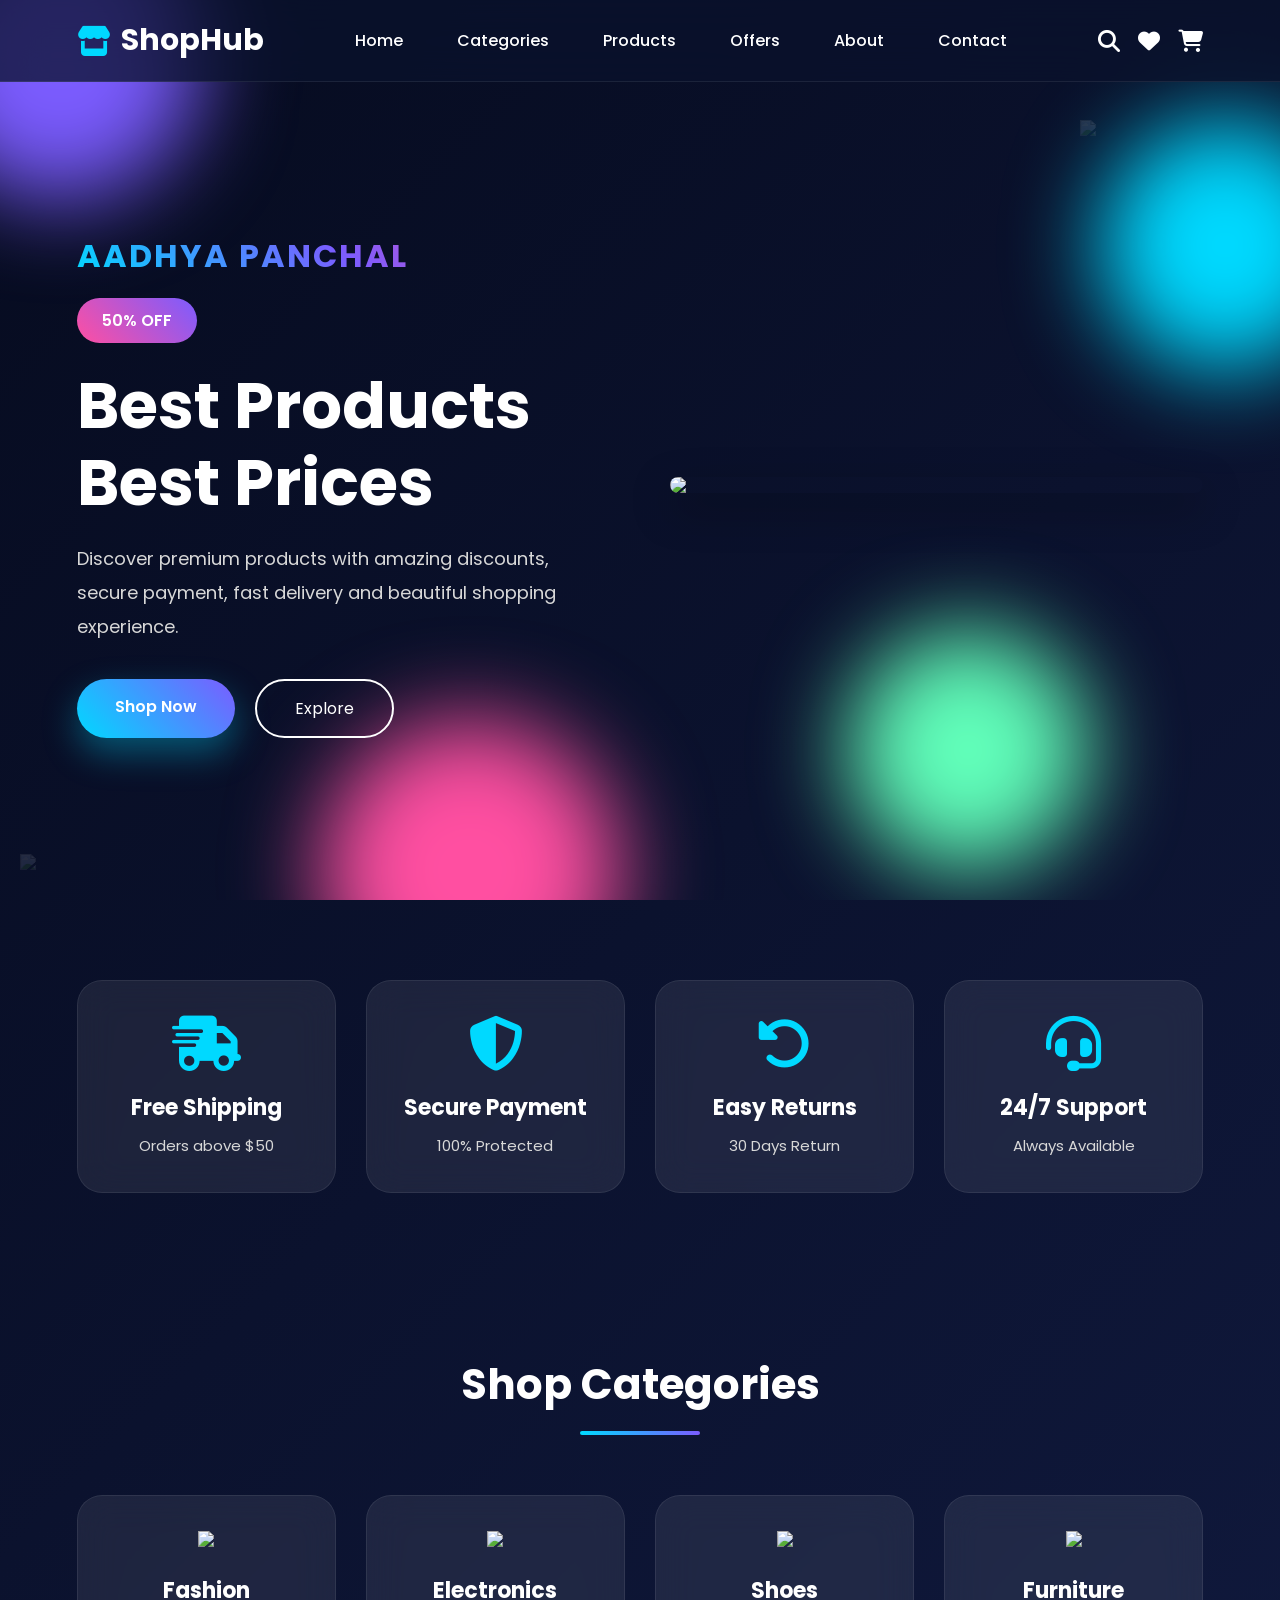
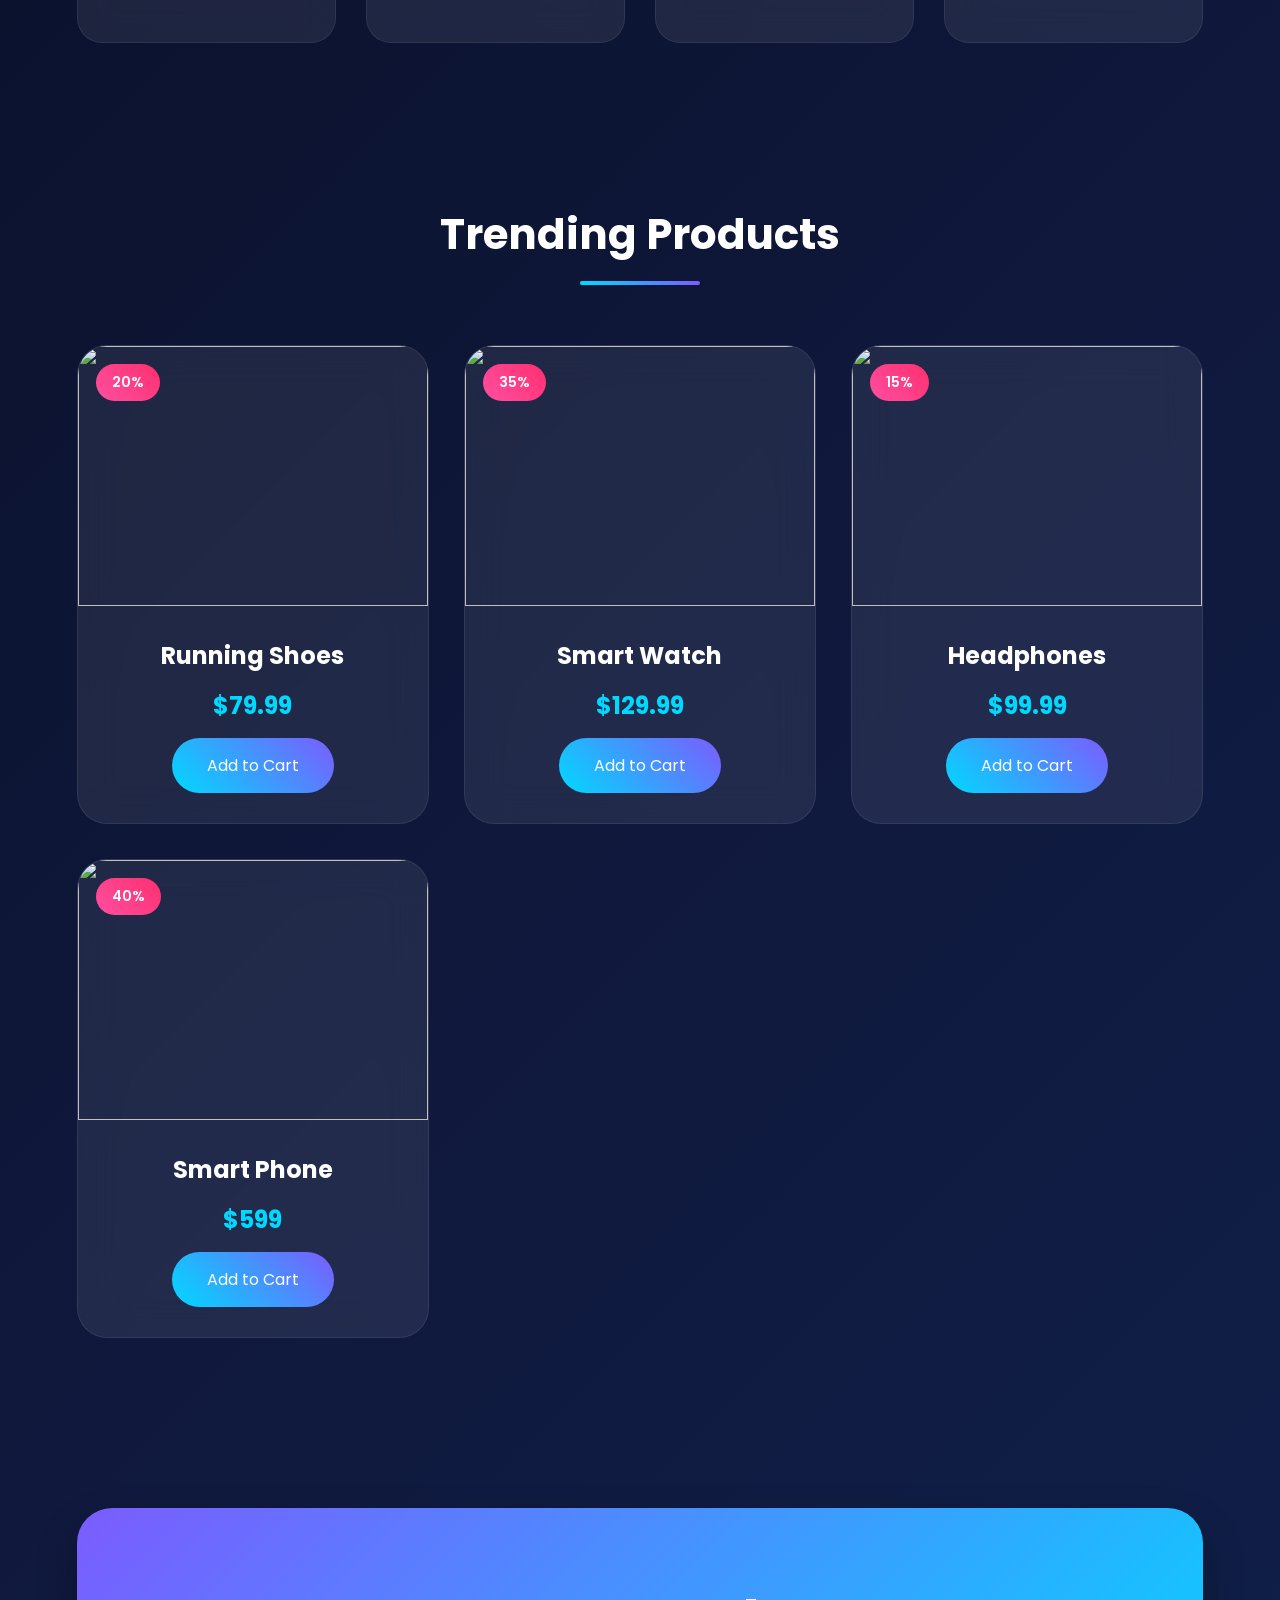
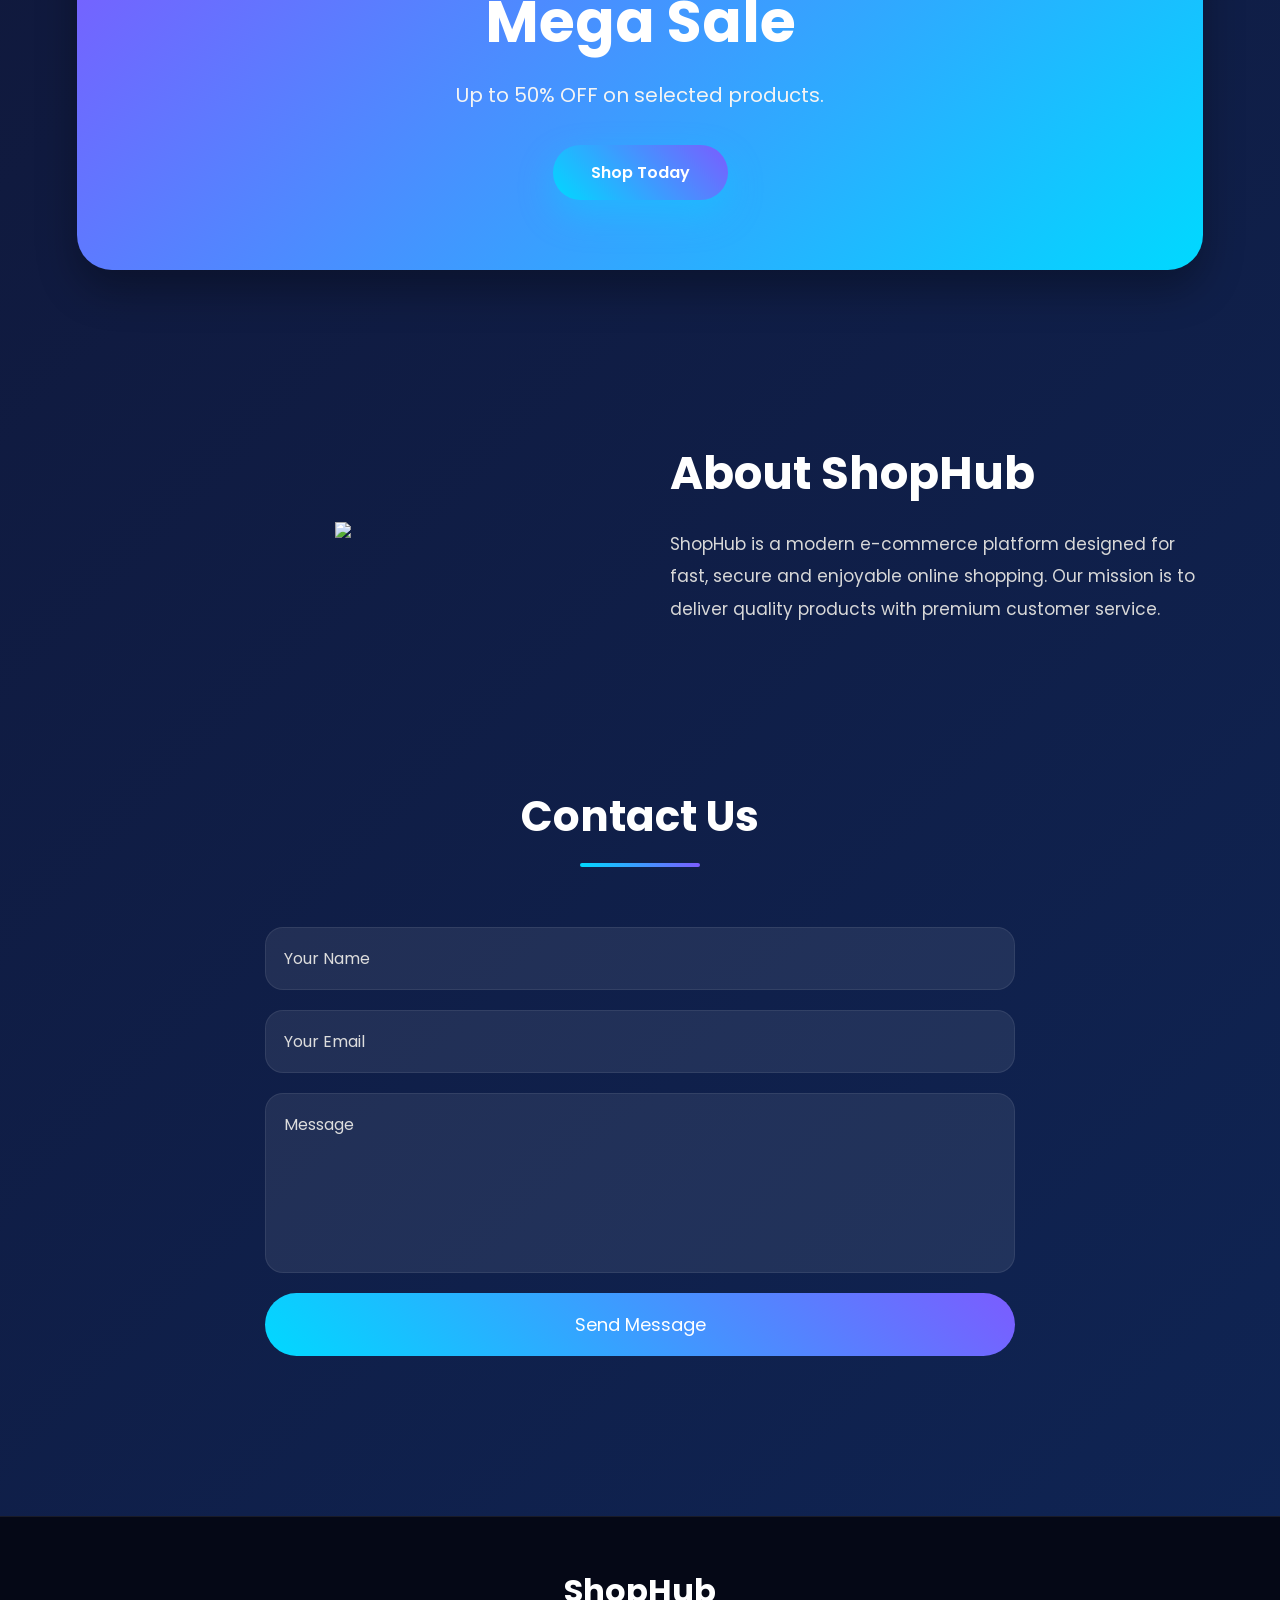
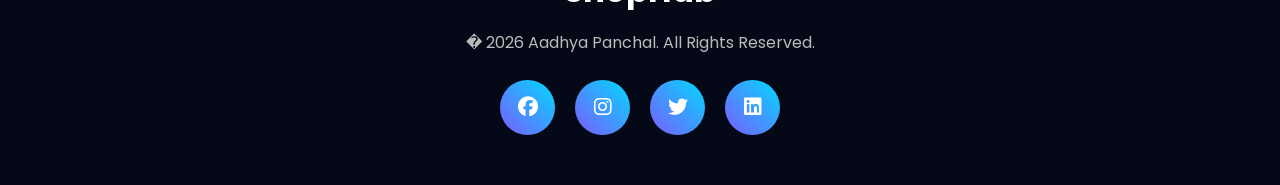
==== index.html @ 98b7de54 "Add files via upload" ====
<!DOCTYPE html>
<html lang="en">

<head>
    <meta charset="UTF-8">
    <meta name="viewport" content="width=device-width, initial-scale=1.0">
    <title>ShopHub | Modern E-Commerce</title>

    <!-- Google Font -->
    <link href="https://fonts.googleapis.com/css2?family=Poppins:wght@300;400;500;600;700;800&display=swap"
        rel="stylesheet">

    <!-- Icons -->
    <link rel="stylesheet"
        href="https://cdnjs.cloudflare.com/ajax/libs/font-awesome/6.7.1/css/all.min.css">

    <link rel="stylesheet" href="style.css">
</head>

<body>

    <!--================ Animated Background ================-->

    <div class="bg-animation">

        <div class="circle c1"></div>
        <div class="circle c2"></div>
        <div class="circle c3"></div>
        <div class="circle c4"></div>

        <!-- Cartoon Shopping Characters -->
        <img src="https://cdn-icons-png.flaticon.com/512/2331/2331970.png" class="cartoon left">
        <img src="https://cdn-icons-png.flaticon.com/512/3081/3081559.png" class="cartoon right">

    </div>

    <!--================ HEADER ================-->

    <header>

        <div class="logo">
            <i class="fa-solid fa-store"></i>
            ShopHub
        </div>

        <nav id="navbar">

            <a href="#home">Home</a>
            <a href="#categories">Categories</a>
            <a href="#products">Products</a>
            <a href="#offers">Offers</a>
            <a href="#about">About</a>
            <a href="#contact">Contact</a>

        </nav>

        <div class="icons">

            <i class="fa-solid fa-magnifying-glass"></i>
            <i class="fa-solid fa-heart"></i>
            <i class="fa-solid fa-cart-shopping"></i>

        </div>

        <div id="menu-btn">

            <i class="fa-solid fa-bars"></i>

        </div>

    </header>

    <!--================ HERO ================-->
	
    <section class="hero" id="home">
        <div class="hero-text">

    <h3 class="owner-name">
        Aadhya Panchal
    </h3>

    <span>50% OFF</span>

    <h1>
        Best Products <br>
        Best Prices
    </h1>

            <p>
                Discover premium products with amazing discounts,
                secure payment, fast delivery and beautiful shopping experience.
            </p>

            <div class="hero-btn">

                <a href="#products" class="btn">
                    Shop Now
                </a>

                <a href="#offers" class="btn2">
                    Explore
                </a>

            </div>

        </div>

        <div class="hero-image">

            <img src="https://images.unsplash.com/photo-1542291026-7eec264c27ff?w=900">

        </div>

    </section>

    <!--================ FEATURES ================-->

    <section class="features">

        <div class="feature-card">

            <i class="fa-solid fa-truck-fast"></i>

            <h3>Free Shipping</h3>

            <p>Orders above $50</p>

        </div>

        <div class="feature-card">

            <i class="fa-solid fa-shield-halved"></i>

            <h3>Secure Payment</h3>

            <p>100% Protected</p>

        </div>

        <div class="feature-card">

            <i class="fa-solid fa-rotate-left"></i>

            <h3>Easy Returns</h3>

            <p>30 Days Return</p>

        </div>

        <div class="feature-card">

            <i class="fa-solid fa-headset"></i>

            <h3>24/7 Support</h3>

            <p>Always Available</p>

        </div>

    </section>

    <!--================ CATEGORIES ================-->

    <section class="categories" id="categories">

        <h2 class="title">Shop Categories</h2>

        <div class="category-container">

            <div class="category-card">

                <img src="https://cdn-icons-png.flaticon.com/512/1046/1046857.png">

                <h3>Fashion</h3>

            </div>

            <div class="category-card">

                <img src="https://cdn-icons-png.flaticon.com/512/3659/3659899.png">

                <h3>Electronics</h3>

            </div>

            <div class="category-card">

                <img src="https://cdn-icons-png.flaticon.com/512/3082/3082037.png">

                <h3>Shoes</h3>

            </div>

            <div class="category-card">

                <img src="https://cdn-icons-png.flaticon.com/512/1040/1040230.png">

                <h3>Furniture</h3>

            </div>

        </div>

    </section>

    <!--================ PRODUCTS ================-->

    <section class="products" id="products">

        <h2 class="title">
            Trending Products
        </h2>

        <div class="product-container">

            <div class="product-card">

                <span class="sale">20%</span>

                <img src="https://images.unsplash.com/photo-1542291026-7eec264c27ff?w=500">

                <h3>Running Shoes</h3>

                <h4>$79.99</h4>

                <button>Add to Cart</button>

            </div>

            <div class="product-card">

                <span class="sale">35%</span>

                <img src="https://images.unsplash.com/photo-1523275335684-37898b6baf30?w=500">

                <h3>Smart Watch</h3>

                <h4>$129.99</h4>

                <button>Add to Cart</button>

            </div>

            <div class="product-card">

                <span class="sale">15%</span>

                <img src="https://images.unsplash.com/photo-1505740420928-5e560c06d30e?w=500">

                <h3>Headphones</h3>

                <h4>$99.99</h4>

                <button>Add to Cart</button>

            </div>

            <div class="product-card">

                <span class="sale">40%</span>

                <img src="https://images.unsplash.com/photo-1511707171634-5f897ff02aa9?w=500">

                <h3>Smart Phone</h3>

                <h4>$599</h4>

                <button>Add to Cart</button>

            </div>

        </div>

    </section>

    <!--================ OFFER ================-->

    <section class="offer" id="offers">

        <div>

            <h2>
                Mega Sale
            </h2>

            <p>

                Up to 50% OFF on selected products.

            </p>

            <a href="#products" class="btn">
                Shop Today
            </a>

        </div>

    </section>

    <!--================ ABOUT ================-->

    <section class="about" id="about">

        <div class="about-img">

            <img src="https://cdn-icons-png.flaticon.com/512/263/263142.png">

        </div>

        <div class="about-text">

            <h2>
                About ShopHub
            </h2>

            <p>

                ShopHub is a modern e-commerce platform designed for fast,
                secure and enjoyable online shopping. Our mission is to
                deliver quality products with premium customer service.

            </p>

        </div>

    </section>

    <!--================ CONTACT ================-->

    <section class="contact" id="contact">

        <h2 class="title">
            Contact Us
        </h2>

        <form>

            <input type="text" placeholder="Your Name">

            <input type="email" placeholder="Your Email">

            <textarea placeholder="Message"></textarea>

            <button>
                Send Message
            </button>

        </form>

    </section>

    <!--================ FOOTER ================-->

    <footer>

        <h2>ShopHub</h2>

        <p>

            � 2026 Aadhya Panchal. All Rights Reserved.

        </p>

        <div class="social">

            <i class="fab fa-facebook"></i>

            <i class="fab fa-instagram"></i>

            <i class="fab fa-twitter"></i>

            <i class="fab fa-linkedin"></i>

        </div>

    </footer>

    <script src="script.js"></script>

</body>

</html>
---- style.css ----
/*=========================================
  SHOPHUB - PREMIUM E-COMMERCE WEBSITE
  Fresh CSS (Part 1)
==========================================*/

@import url('https://fonts.googleapis.com/css2?family=Poppins:wght@300;400;500;600;700;800&display=swap');

:root{

--bg:#060b1f;
--bg2:#0e1638;
--card:rgba(255,255,255,.08);

--white:#ffffff;
--text:#d8d8d8;

--blue:#00d9ff;
--purple:#7b5cff;
--pink:#ff4fa1;

--shadow:0 15px 40px rgba(0,0,0,.35);

}

*{
margin:0;
padding:0;
box-sizing:border-box;
font-family:'Poppins',sans-serif;
scroll-behavior:smooth;
}

html{
overflow-x:hidden;
}

body{

background:
linear-gradient(135deg,#060b1f,#10193d,#0f2555);

color:var(--white);

overflow-x:hidden;

}

/*==============================
SCROLL BAR
===============================*/

::-webkit-scrollbar{
width:10px;
}

::-webkit-scrollbar-thumb{
background:linear-gradient(var(--purple),var(--blue));
border-radius:20px;
}

::-webkit-scrollbar-track{
background:#081020;
}

/*==============================
BACKGROUND
===============================*/

.bg-animation{

position:fixed;

top:0;

left:0;

width:100%;

height:100%;

overflow:hidden;

z-index:-100;

}

.circle{

position:absolute;

border-radius:50%;

filter:blur(45px);

animation:move 12s ease-in-out infinite;

}

.c1{

width:280px;

height:280px;

background:#7b5cff;

left:-80px;

top:-80px;

}

.c2{

width:250px;

height:250px;

background:#00d9ff;

right:-70px;

top:120px;

}

.c3{

width:300px;

height:300px;

background:#ff4fa1;

bottom:-120px;

left:25%;

}

.c4{

width:240px;

height:240px;

background:#61ffba;

right:15%;

bottom:30px;

}

@keyframes move{

0%,100%{

transform:translateY(0);

}

50%{

transform:translateY(-40px);

}

}

/*==============================
CARTOON
===============================*/

.cartoon{

position:absolute;

width:180px;

opacity:.12;

animation:float 5s ease-in-out infinite;

pointer-events:none;

}

.left{

bottom:30px;

left:20px;

}

.right{

top:120px;

right:20px;

}

@keyframes float{

0%,100%{

transform:translateY(0);

}

50%{

transform:translateY(-25px);

}

}

/*==============================
HEADER
===============================*/

header{

position:fixed;

top:0;

left:0;

width:100%;

padding:18px 6%;

display:flex;

justify-content:space-between;

align-items:center;

background:rgba(10,18,45,.75);

backdrop-filter:blur(20px);

border-bottom:1px solid rgba(255,255,255,.08);

z-index:999;

}

.logo{

font-size:30px;

font-weight:700;

display:flex;

align-items:center;

gap:10px;

color:#fff;

}

.logo i{

color:var(--blue);

}

/*==============================
MENU
===============================*/

nav{

display:flex;

justify-content:center;

align-items:center;

gap:18px;

flex-wrap:wrap;

}

nav a{

text-decoration:none;

color:#fff;

font-weight:500;

padding:10px 18px;

border-radius:30px;

transition:.35s;

}

nav a:hover{

background:linear-gradient(45deg,var(--purple),var(--blue));

transform:translateY(-3px);

}

.icons{

display:flex;

gap:18px;

font-size:22px;

}

.icons i{

cursor:pointer;

transition:.4s;

}

.icons i:hover{

color:var(--blue);

transform:scale(1.2);

}

/* Hide hamburger completely */

#menu-btn{

display:none;

}

/*==============================
HERO
===============================*/

.hero{

min-height:100vh;

display:flex;

justify-content:space-between;

align-items:center;

gap:60px;

padding:140px 6% 70px;

}

.hero-text{

flex:1;

}
.owner-name{
    font-size:32px;
    font-weight:700;
    color:#ffffff;
    margin-bottom:18px;
    letter-spacing:2px;
    text-transform:uppercase;
    background:linear-gradient(45deg,#00d9ff,#7b5cff,#ff4fa1);
    -webkit-background-clip:text;
    -webkit-text-fill-color:transparent;
    animation:glowText 3s infinite alternate;
}

@keyframes glowText{
    from{
        filter:drop-shadow(0 0 5px #00d9ff);
    }
    to{
        filter:drop-shadow(0 0 18px #7b5cff);
    }
}
.hero-text span{

display:inline-block;

padding:10px 25px;

background:linear-gradient(45deg,var(--pink),var(--purple));

border-radius:40px;

font-weight:600;

margin-bottom:25px;

}

.hero-text h1{

font-size:64px;

line-height:1.2;

margin-bottom:20px;

}

.hero-text p{

font-size:18px;

line-height:1.9;

color:var(--text);

margin-bottom:35px;

max-width:600px;

}

.hero-btn{

display:flex;

gap:20px;

flex-wrap:wrap;

}

.btn{

padding:15px 38px;

background:linear-gradient(45deg,var(--blue),var(--purple));

color:white;

text-decoration:none;

border-radius:50px;

font-weight:600;

transition:.4s;

box-shadow:0 15px 35px rgba(0,217,255,.35);

}

.btn:hover{

transform:translateY(-8px);

}

.btn2{

padding:15px 38px;

border:2px solid white;

color:white;

text-decoration:none;

border-radius:50px;

transition:.4s;

}

.btn2:hover{

background:white;

color:#111;

}

.hero-image{

flex:1;

display:flex;

justify-content:center;

}

.hero-image img{

width:100%;

max-width:600px;

border-radius:30px;

box-shadow:var(--shadow);

transition:.5s;

}

.hero-image img:hover{

transform:scale(1.04);

}
/*=========================================
FEATURES SECTION
=========================================*/

section{
    padding:80px 6%;
}

.title{
    text-align:center;
    font-size:42px;
    margin-bottom:60px;
    font-weight:700;
    color:#fff;
    position:relative;
}

.title::after{
    content:"";
    width:120px;
    height:4px;
    background:linear-gradient(90deg,#00d9ff,#7b5cff);
    display:block;
    margin:15px auto 0;
    border-radius:20px;
}

.features{
    display:grid;
    grid-template-columns:repeat(auto-fit,minmax(230px,1fr));
    gap:30px;
}

.feature-card{
    background:rgba(255,255,255,.08);
    backdrop-filter:blur(18px);
    border-radius:25px;
    padding:35px 25px;
    text-align:center;
    border:1px solid rgba(255,255,255,.08);
    transition:.5s;
}

.feature-card:hover{
    transform:translateY(-12px);
    box-shadow:0 20px 40px rgba(0,217,255,.25);
}

.feature-card i{
    font-size:55px;
    color:var(--blue);
    margin-bottom:20px;
}

.feature-card h3{
    margin-bottom:10px;
    font-size:22px;
}

.feature-card p{
    color:var(--text);
    font-size:15px;
}

/*=========================================
CATEGORIES
=========================================*/

.category-container{
    display:grid;
    grid-template-columns:repeat(auto-fit,minmax(220px,1fr));
    gap:30px;
}

.category-card{
    background:var(--card);
    border-radius:25px;
    padding:35px;
    text-align:center;
    backdrop-filter:blur(18px);
    transition:.5s;
    border:1px solid rgba(255,255,255,.08);
}

.category-card:hover{
    transform:translateY(-12px) scale(1.03);
    box-shadow:0 18px 35px rgba(123,92,255,.3);
}

.category-card img{
    width:95px;
    margin-bottom:20px;
    animation:float 4s ease-in-out infinite;
}

.category-card h3{
    font-size:22px;
    color:#fff;
}

/*=========================================
PRODUCTS
=========================================*/

.product-container{
    display:grid;
    grid-template-columns:repeat(auto-fit,minmax(260px,1fr));
    gap:35px;
}

.product-card{
    position:relative;
    overflow:hidden;
    background:var(--card);
    border-radius:30px;
    backdrop-filter:blur(20px);
    border:1px solid rgba(255,255,255,.08);
    text-align:center;
    transition:.5s;
}

.product-card:hover{
    transform:translateY(-15px);
    box-shadow:0 25px 45px rgba(123,92,255,.35);
}

.product-card img{
    width:100%;
    height:260px;
    object-fit:cover;
    transition:.5s;
}

.product-card:hover img{
    transform:scale(1.08);
}

.sale{
    position:absolute;
    top:18px;
    left:18px;
    background:linear-gradient(45deg,#ff4fa1,#ff2f6f);
    color:#fff;
    padding:8px 16px;
    border-radius:30px;
    font-size:14px;
    font-weight:600;
}

.product-card h3{
    margin-top:25px;
    font-size:24px;
}

.product-card h4{
    margin:15px 0;
    color:var(--blue);
    font-size:24px;
}

.product-card button{
    margin:0 0 30px;
    padding:15px 35px;
    border:none;
    border-radius:40px;
    background:linear-gradient(45deg,var(--blue),var(--purple));
    color:#fff;
    font-size:16px;
    cursor:pointer;
    transition:.4s;
}

.product-card button:hover{
    transform:scale(1.08);
    box-shadow:0 12px 25px rgba(0,217,255,.3);
}

/*=========================================
SPECIAL OFFER
=========================================*/

.offer{
    margin:90px 6%;
    border-radius:35px;
    padding:70px 30px;
    text-align:center;
    background:linear-gradient(135deg,#7b5cff,#00d9ff);
    box-shadow:0 20px 40px rgba(0,0,0,.3);
}

.offer h2{
    font-size:58px;
    margin-bottom:15px;
}

.offer p{
    font-size:20px;
    margin-bottom:35px;
    color:#f4f4f4;
}

.offer .btn{
    display:inline-block;
}

/*=========================================
SMOOTH HOVER ANIMATION
=========================================*/

.feature-card,
.category-card,
.product-card{
    animation:fadeUp .8s ease;
}

@keyframes fadeUp{

0%{
opacity:0;
transform:translateY(40px);
}

100%{
opacity:1;
transform:translateY(0);
}

}

/*=========================================
ABOUT SECTION
=========================================*/

.about{
    display:flex;
    justify-content:center;
    align-items:center;
    gap:60px;
    flex-wrap:wrap;
}

.about-img{
    flex:1;
    text-align:center;
}

.about-img img{
    width:100%;
    max-width:380px;
    animation:float 5s ease-in-out infinite;
}

.about-text{
    flex:1;
}

.about-text h2{
    font-size:45px;
    margin-bottom:20px;
}

.about-text p{
    color:var(--text);
    line-height:1.9;
    font-size:17px;
}

/*=========================================
CONTACT
=========================================*/

.contact form{
    max-width:750px;
    margin:auto;
    display:flex;
    flex-direction:column;
    gap:20px;
}

.contact input,
.contact textarea{
    width:100%;
    padding:18px;
    border:none;
    outline:none;
    border-radius:18px;
    background:rgba(255,255,255,.08);
    color:#fff;
    font-size:16px;
    border:1px solid rgba(255,255,255,.08);
}

.contact input::placeholder,
.contact textarea::placeholder{
    color:#ddd;
}

.contact textarea{
    resize:none;
    min-height:180px;
}

.contact button{
    border:none;
    padding:18px;
    border-radius:40px;
    background:linear-gradient(45deg,var(--blue),var(--purple));
    color:#fff;
    font-size:18px;
    cursor:pointer;
    transition:.4s;
}

.contact button:hover{
    transform:translateY(-5px);
}

/*=========================================
FOOTER
=========================================*/

footer{
    margin-top:80px;
    padding:50px 20px;
    text-align:center;
    background:#050816;
    border-top:1px solid rgba(255,255,255,.08);
}

footer h2{
    font-size:32px;
    margin-bottom:15px;
}

footer p{
    color:#bbb;
    margin-bottom:25px;
}

.social{
    display:flex;
    justify-content:center;
    align-items:center;
    gap:20px;
}

.social i{
    width:55px;
    height:55px;
    display:flex;
    justify-content:center;
    align-items:center;
    border-radius:50%;
    background:linear-gradient(45deg,var(--purple),var(--blue));
    color:#fff;
    cursor:pointer;
    transition:.5s;
    font-size:20px;
}

.social i:hover{
    transform:translateY(-8px) rotate(360deg);
}

/*=========================================
RESPONSIVE DESIGN
=========================================*/

@media(max-width:1100px){

.hero{
    flex-direction:column-reverse;
    text-align:center;
    padding-top:150px;
}

.hero-text p{
    margin:auto auto 35px;
}

.hero-btn{
    justify-content:center;
}

.about{
    flex-direction:column;
    text-align:center;
}

}

/*================ Tablet ================*/

@media(max-width:768px){

header{
    flex-direction:column;
    gap:15px;
    padding:18px;
}

.logo{
    font-size:28px;
}

nav{
    display:flex;
    justify-content:center;
    flex-wrap:wrap;
    gap:10px;
}

nav a{
    font-size:15px;
    padding:10px 14px;
}

.icons{
    display:flex;
    gap:15px;
}

.hero{
    padding:170px 25px 60px;
}

.hero-text h1{
    font-size:42px;
}

.hero-text p{
    font-size:16px;
}

.title{
    font-size:34px;
}

.offer h2{
    font-size:40px;
}

.offer p{
    font-size:17px;
}

.about-img img{
    max-width:280px;
}

.cartoon{
    width:120px;
    opacity:.08;
}

}

/*================ Mobile ================*/

@media(max-width:480px){

section{
    padding:60px 20px;
}

header{
    padding:15px 10px;
}

.logo{
    font-size:24px;
}

nav{
    gap:8px;
}

nav a{
    padding:8px 12px;
    font-size:13px;
}

.icons{
    font-size:18px;
}

.hero{
    padding:190px 20px 60px;
}

.hero-text h1{
    font-size:32px;
}

.hero-text p{
    font-size:15px;
}

.hero-image img{
    max-width:100%;
}

.btn,
.btn2{
    width:100%;
    text-align:center;
}

.hero-btn{
    flex-direction:column;
    align-items:center;
}

.offer{
    margin:40px 20px;
    padding:50px 20px;
}

.offer h2{
    font-size:30px;
}

.offer p{
    font-size:16px;
}

.feature-card,
.category-card,
.product-card{
    border-radius:20px;
}

.about-text h2{
    font-size:34px;
}

.about-text p{
    font-size:15px;
}

.contact input,
.contact textarea{
    padding:15px;
}

.contact button{
    padding:16px;
}

footer h2{
    font-size:26px;
}

.social{
    gap:15px;
}

.social i{
    width:45px;
    height:45px;
    font-size:18px;
}

.cartoon{
    display:none;
}

}

/*=========================================
END OF STYLE.CSS
=========================================*/
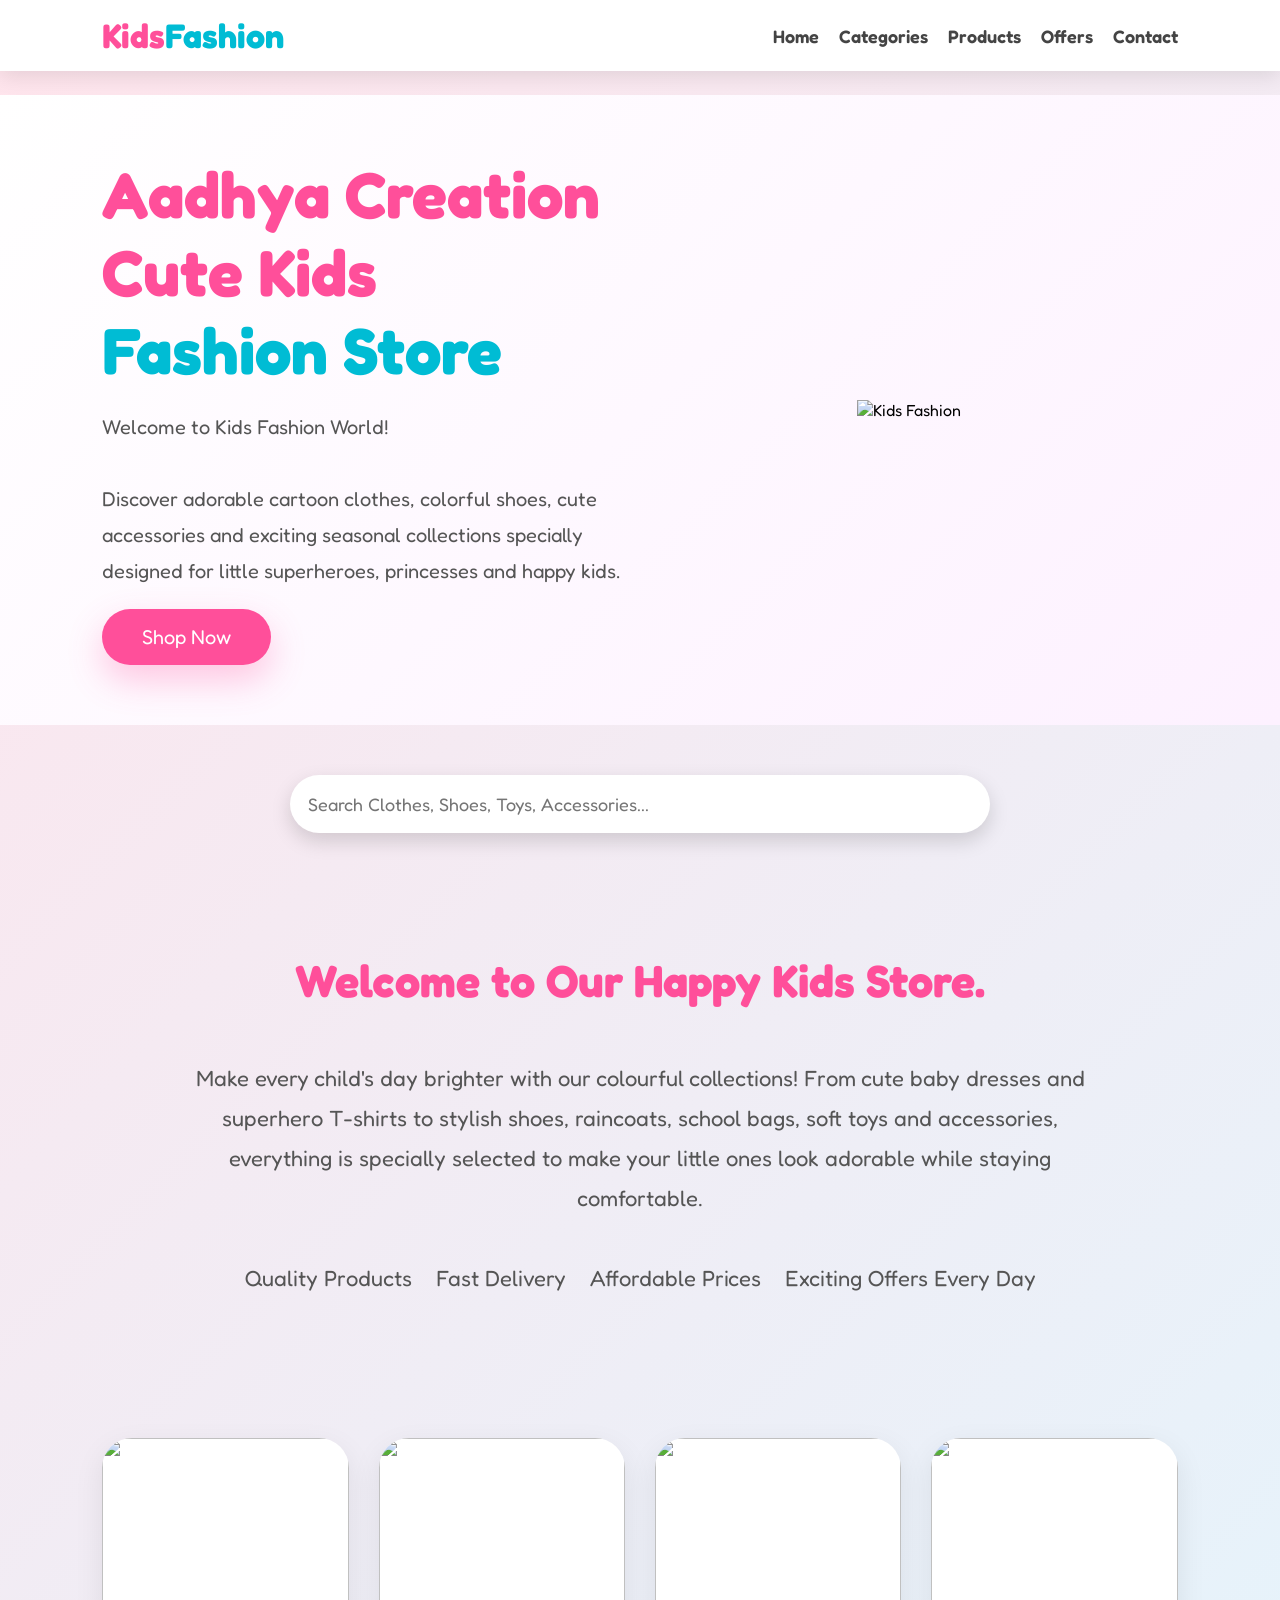
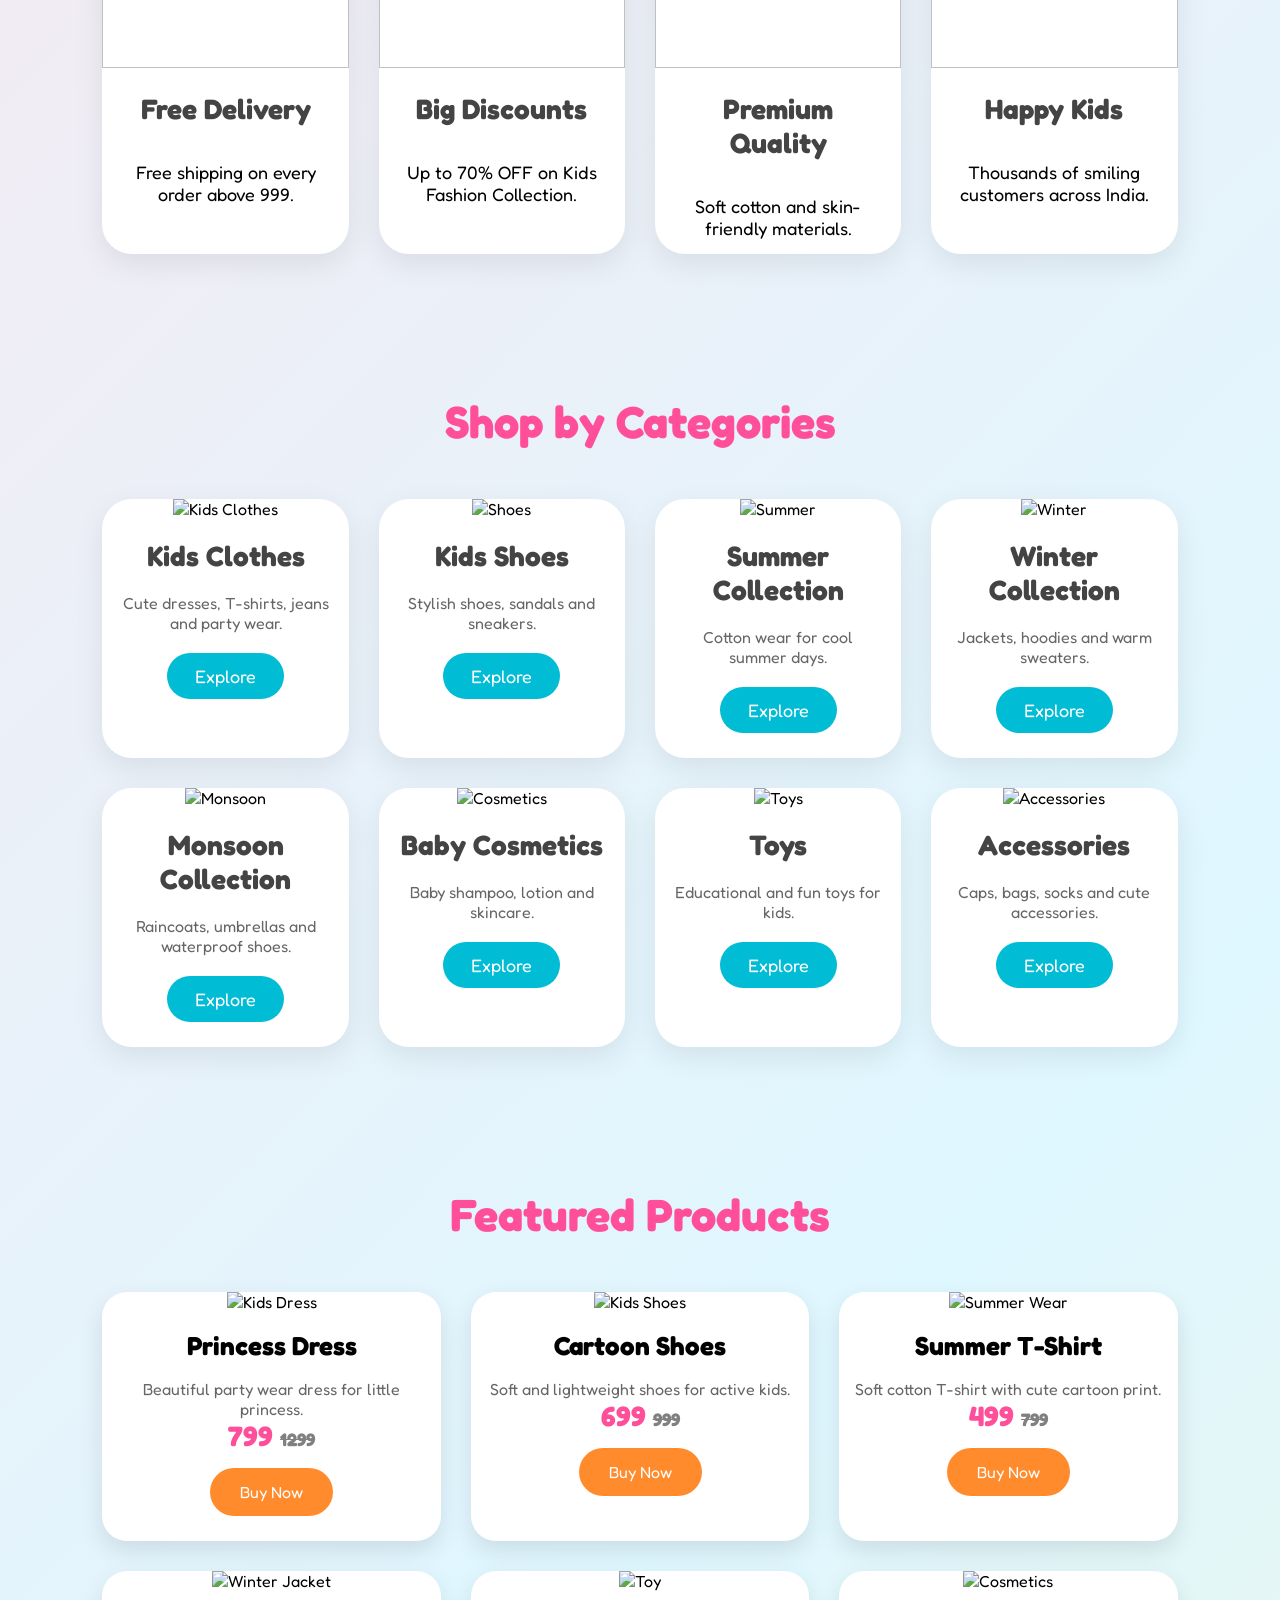
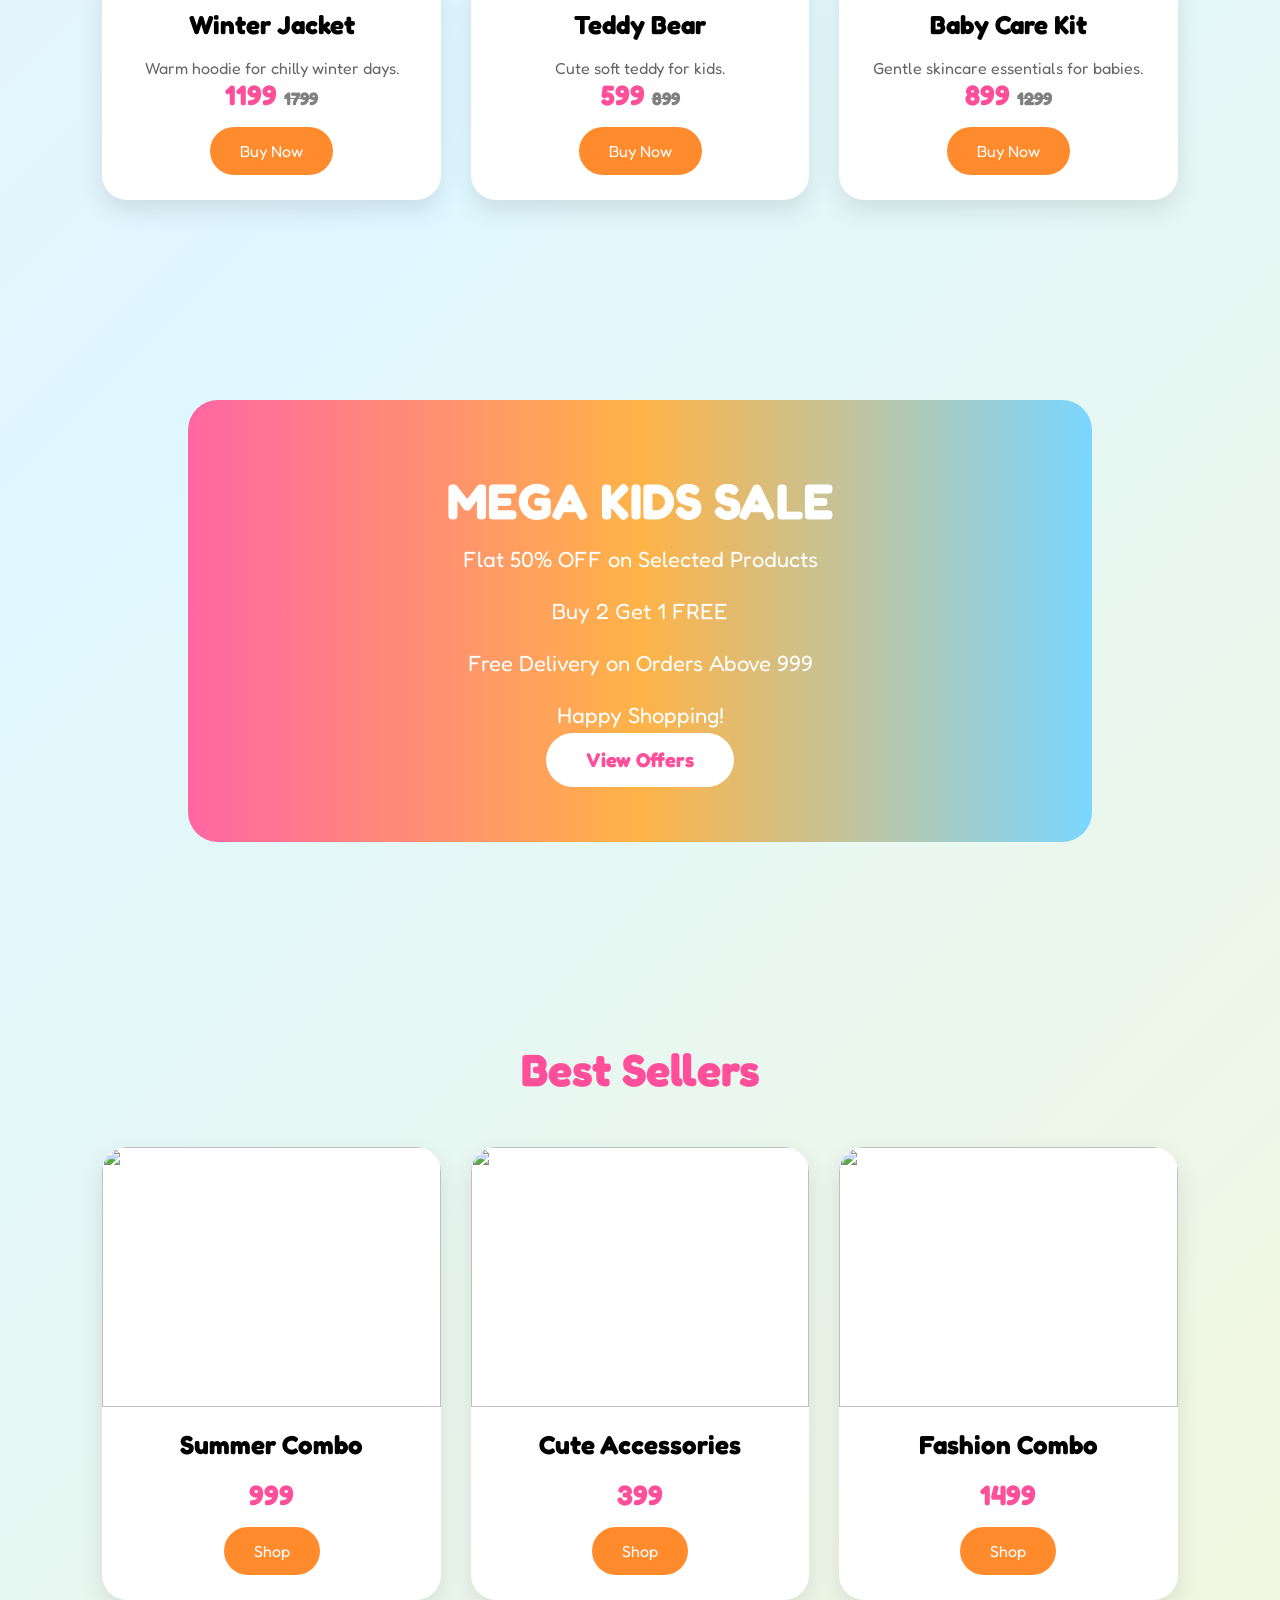
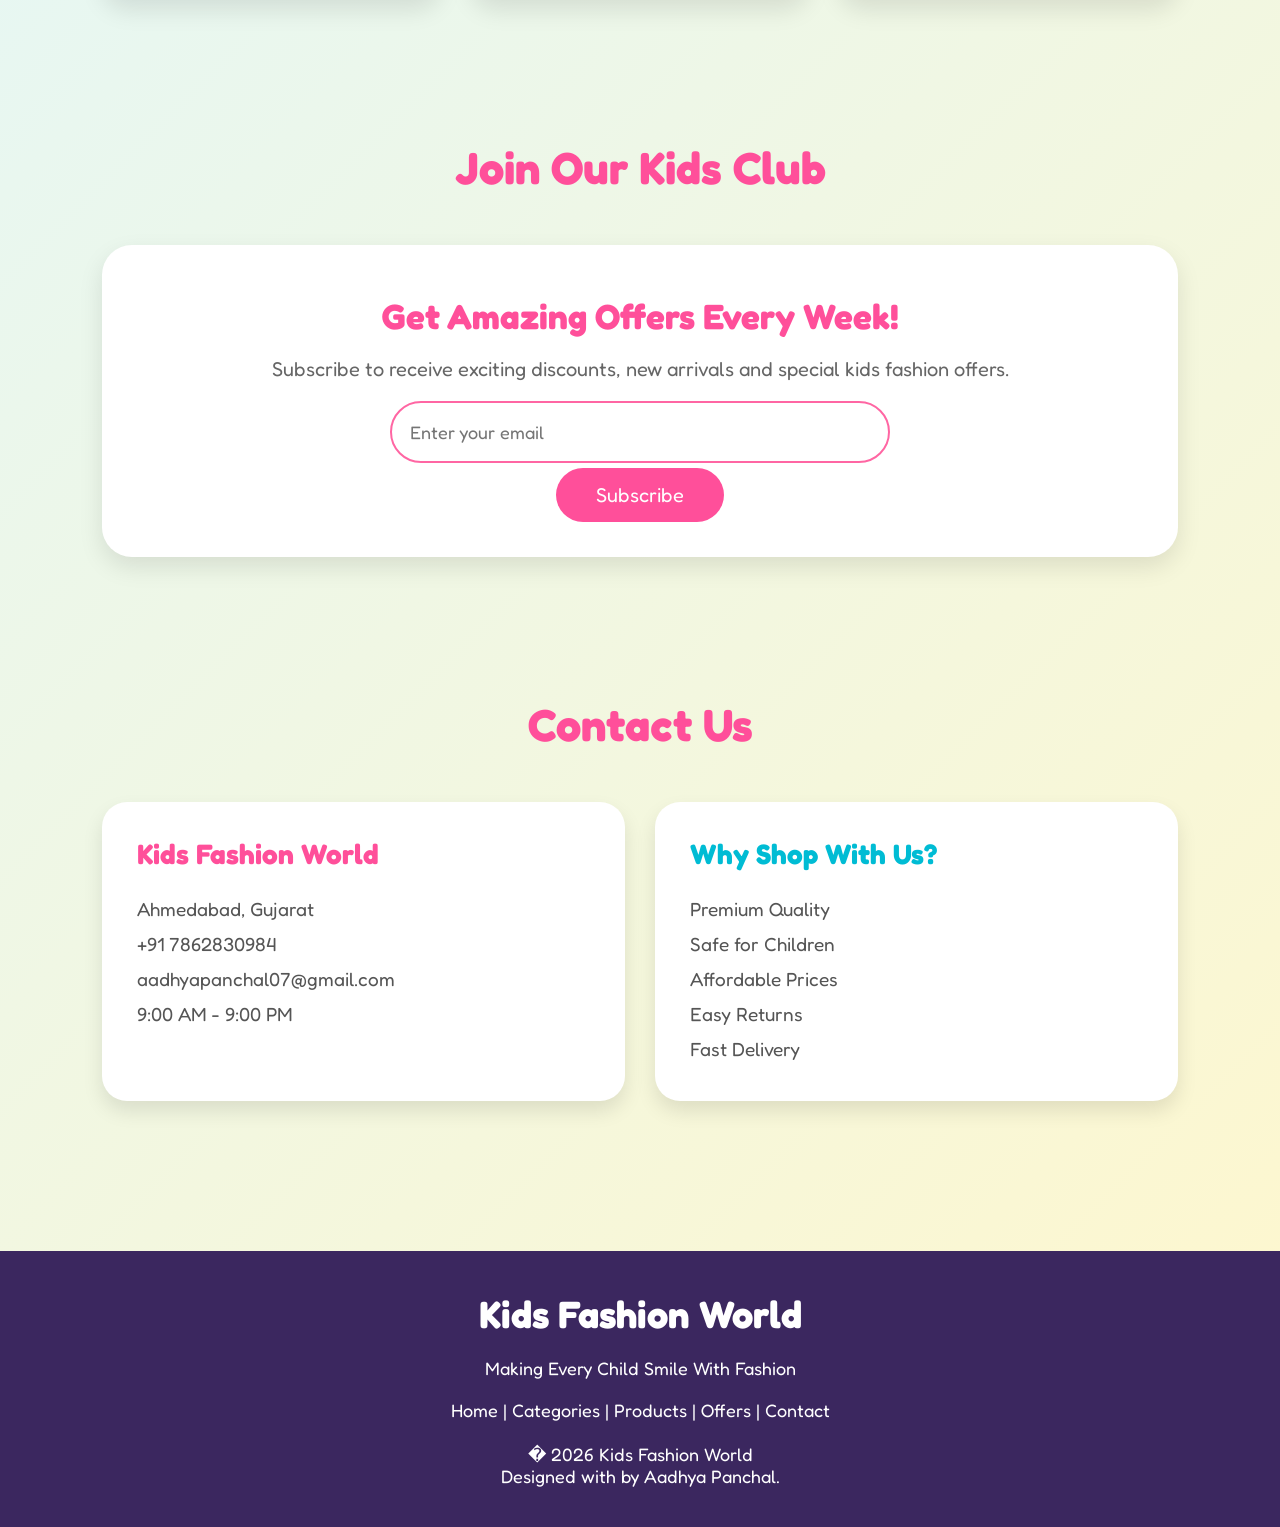
==== commit 73ed47d9: "Add files via upload" ====
--- a/index.html
+++ b/index.html
@@ -1,381 +1,1205 @@
 <!DOCTYPE html>
 <html lang="en">
-
 <head>
-    <meta charset="UTF-8">
-    <meta name="viewport" content="width=device-width, initial-scale=1.0">
-    <title>ShopHub | Modern E-Commerce</title>
-
-    <!-- Google Font -->
-    <link href="https://fonts.googleapis.com/css2?family=Poppins:wght@300;400;500;600;700;800&display=swap"
-        rel="stylesheet">
-
-    <!-- Icons -->
-    <link rel="stylesheet"
-        href="https://cdnjs.cloudflare.com/ajax/libs/font-awesome/6.7.1/css/all.min.css">
-
-    <link rel="stylesheet" href="style.css">
+
+<meta charset="UTF-8">
+<meta name="viewport" content="width=device-width, initial-scale=1.0">
+
+<title>Kids Fashion World</title>
+
+<link href="https://fonts.googleapis.com/css2?family=Fredoka:wght@300;400;500;600;700&display=swap" rel="stylesheet">
+
+<style>
+
+*{
+margin:0;
+padding:0;
+box-sizing:border-box;
+font-family:'Fredoka',sans-serif;
+scroll-behavior:smooth;
+}
+
+body{
+
+background:linear-gradient(135deg,#ffe4ec,#dff7ff,#fff7cc);
+
+overflow-x:hidden;
+
+}
+
+/* Scroll Bar */
+
+::-webkit-scrollbar{
+
+width:10px;
+
+}
+
+::-webkit-scrollbar-thumb{
+
+background:#ff66a3;
+
+border-radius:50px;
+
+}
+
+/* Header */
+
+header{
+
+position:fixed;
+
+top:0;
+
+left:0;
+
+width:100%;
+
+background:white;
+
+display:flex;
+
+justify-content:space-between;
+
+align-items:center;
+
+padding:15px 8%;
+
+box-shadow:0 5px 20px rgba(0,0,0,.1);
+
+z-index:999;
+
+flex-wrap:wrap;
+
+}
+
+/* Logo */
+
+.logo{
+
+font-size:34px;
+
+font-weight:bold;
+
+color:#ff4f9a;
+
+}
+
+.logo span{
+
+color:#00bcd4;
+
+}
+
+/* Navigation */
+
+nav{
+
+display:flex;
+
+flex-wrap:wrap;
+
+gap:20px;
+
+}
+
+nav a{
+
+text-decoration:none;
+
+color:#444;
+
+font-size:18px;
+
+font-weight:600;
+
+transition:.4s;
+
+}
+
+nav a:hover{
+
+color:#ff4f9a;
+
+}
+
+/* Hero */
+
+.hero{
+
+margin-top:95px;
+
+display:flex;
+
+justify-content:space-between;
+
+align-items:center;
+
+padding:60px 8%;
+
+flex-wrap:wrap;
+
+background:linear-gradient(135deg,#fff,#fdf1ff);
+
+}
+
+.hero-text{
+
+flex:1;
+
+min-width:320px;
+
+}
+
+.hero-text h1{
+
+font-size:65px;
+
+color:#ff4f9a;
+
+line-height:1.2;
+
+}
+
+.hero-text h1 span{
+
+color:#00bcd4;
+
+}
+
+.hero-text p{
+
+font-size:20px;
+
+margin:20px 0;
+
+color:#555;
+
+line-height:1.8;
+
+}
+
+.hero-btn{
+
+display:inline-block;
+
+padding:16px 40px;
+
+background:#ff4f9a;
+
+color:white;
+
+border-radius:50px;
+
+text-decoration:none;
+
+font-size:20px;
+
+transition:.4s;
+
+box-shadow:0 15px 35px rgba(255,79,154,.3);
+
+}
+
+.hero-btn:hover{
+
+transform:translateY(-5px);
+
+background:#ff8b2d;
+
+}
+
+/* Hero Image */
+
+.hero-image{
+
+flex:1;
+
+min-width:320px;
+
+text-align:center;
+
+}
+
+.hero-image img{
+
+width:90%;
+
+max-width:500px;
+
+animation:float 4s ease-in-out infinite;
+
+}
+
+@keyframes float{
+
+0%{
+
+transform:translateY(0);
+
+}
+
+50%{
+
+transform:translateY(-15px);
+
+}
+
+100%{
+
+transform:translateY(0);
+
+}
+
+}
+
+/* Search */
+
+.search{
+
+padding:50px 8%;
+
+text-align:center;
+
+}
+
+.search input{
+
+width:80%;
+
+max-width:700px;
+
+padding:18px;
+
+font-size:18px;
+
+border:none;
+
+border-radius:50px;
+
+box-shadow:0 8px 20px rgba(0,0,0,.15);
+
+outline:none;
+
+}
+
+/* Section */
+
+section{
+
+padding:70px 8%;
+
+}
+
+.title{
+
+text-align:center;
+
+font-size:45px;
+
+color:#ff4f9a;
+
+margin-bottom:50px;
+
+}
+
+/* Category Cards */
+
+.category-container{
+
+display:grid;
+
+grid-template-columns:repeat(auto-fit,minmax(240px,1fr));
+
+gap:30px;
+
+}
+
+.category{
+
+background:white;
+
+border-radius:30px;
+
+overflow:hidden;
+
+text-align:center;
+
+transition:.5s;
+
+box-shadow:0 10px 30px rgba(0,0,0,.08);
+
+}
+
+.category:hover{
+
+transform:translateY(-12px);
+
+}
+
+.category img{
+
+width:100%;
+
+height:230px;
+
+object-fit:cover;
+
+}
+
+.category h3{
+
+padding:20px;
+
+font-size:28px;
+
+color:#444;
+
+}
+
+.category a{
+
+display:inline-block;
+
+margin-bottom:25px;
+
+padding:12px 28px;
+
+background:#00bcd4;
+
+color:white;
+
+border-radius:40px;
+
+text-decoration:none;
+
+font-size:18px;
+
+}
+
+/* Product Cards */
+
+.products{
+
+display:grid;
+
+grid-template-columns:repeat(auto-fit,minmax(250px,1fr));
+
+gap:30px;
+
+}
+
+.product{
+
+background:white;
+
+border-radius:25px;
+
+overflow:hidden;
+
+box-shadow:0 10px 25px rgba(0,0,0,.1);
+
+transition:.4s;
+
+text-align:center;
+
+}
+
+.product:hover{
+
+transform:scale(1.04);
+
+}
+
+.product img{
+
+width:100%;
+
+height:260px;
+
+object-fit:cover;
+
+}
+
+.product h3{
+
+margin:18px 0;
+
+font-size:26px;
+
+}
+
+.price{
+
+color:#ff4f9a;
+
+font-size:28px;
+
+font-weight:bold;
+
+margin-bottom:15px;
+
+}
+
+.buy{
+
+display:inline-block;
+
+margin-bottom:25px;
+
+padding:14px 30px;
+
+background:#ff8b2d;
+
+color:white;
+
+border-radius:40px;
+
+text-decoration:none;
+
+}
+
+/* Offer Banner */
+
+.offer{
+
+background:linear-gradient(90deg,#ff66a3,#ffb347,#7ad7ff);
+
+color:white;
+
+text-align:center;
+
+padding:70px 20px;
+
+border-radius:30px;
+
+margin:60px 8%;
+
+}
+
+.offer h2{
+
+font-size:50px;
+
+}
+
+.offer p{
+
+font-size:22px;
+
+margin-top:15px;
+
+}
+
+/* Footer */
+
+footer{
+
+background:#3b275f;
+
+color:white;
+
+text-align:center;
+
+padding:40px;
+
+font-size:18px;
+
+margin-top:80px;
+
+}
+
+/* Responsive */
+
+@media(max-width:900px){
+
+header{
+
+justify-content:center;
+
+gap:15px;
+
+}
+
+nav{
+
+justify-content:center;
+
+}
+
+.hero{
+
+flex-direction:column;
+
+text-align:center;
+
+}
+
+.hero-text h1{
+
+font-size:48px;
+
+}
+
+.hero-text p{
+
+font-size:18px;
+
+}
+
+.search input{
+
+width:95%;
+
+}
+
+}
+
+@media(max-width:500px){
+
+.logo{
+
+font-size:26px;
+
+}
+
+nav{
+
+gap:10px;
+
+}
+
+nav a{
+
+font-size:15px;
+
+}
+
+.hero-text h1{
+
+font-size:38px;
+
+}
+
+.title{
+
+font-size:35px;
+
+}
+
+}
+
+</style>
+
 </head>
 
 <body>
-
-    <!--================ Animated Background ================-->
-
-    <div class="bg-animation">
-
-        <div class="circle c1"></div>
-        <div class="circle c2"></div>
-        <div class="circle c3"></div>
-        <div class="circle c4"></div>
-
-        <!-- Cartoon Shopping Characters -->
-        <img src="https://cdn-icons-png.flaticon.com/512/2331/2331970.png" class="cartoon left">
-        <img src="https://cdn-icons-png.flaticon.com/512/3081/3081559.png" class="cartoon right">
+<!-- ================= HEADER ================= -->
+
+<header>
+
+    <div class="logo">Kids<span>Fashion</span></div>
+
+    <nav>
+
+        <a href="index.html">Home</a>
+
+        <a href="#categories">Categories</a>
+
+        <a href="#products">Products</a>
+
+        <a href="#offers">Offers</a>
+
+        <a href="#contact">Contact</a>
+
+    </nav>
+
+</header>
+
+<!-- ================= HERO SECTION ================= -->
+
+<section class="hero">
+
+    <div class="hero-text">
+<h1>Aadhya Creation</h1>
+        <h1>Cute Kids <br> <span>Fashion Store</span></h1>
+
+        <p>Welcome to Kids Fashion World!<br><br> Discover adorable cartoon clothes, colorful shoes, cute accessories and exciting seasonal collections specially designed for little superheroes, princesses and happy kids.</p>
+        <a href="#categories" class="hero-btn">Shop Now</a>
+      </div>
+
+    <div class="hero-image">
+
+        <img src="https://images.unsplash.com/photo-1519238263530-99bdd11df2ea?w=800"
+
+        alt="Kids Fashion">
 
     </div>
 
-    <!--================ HEADER ================-->
-
-    <header>
-
-        <div class="logo">
-            <i class="fa-solid fa-store"></i>
-            ShopHub
-        </div>
-
-        <nav id="navbar">
-
-            <a href="#home">Home</a>
-            <a href="#categories">Categories</a>
-            <a href="#products">Products</a>
-            <a href="#offers">Offers</a>
-            <a href="#about">About</a>
-            <a href="#contact">Contact</a>
-
-        </nav>
-
-        <div class="icons">
-
-            <i class="fa-solid fa-magnifying-glass"></i>
-            <i class="fa-solid fa-heart"></i>
-            <i class="fa-solid fa-cart-shopping"></i>
-
-        </div>
-
-        <div id="menu-btn">
-
-            <i class="fa-solid fa-bars"></i>
-
-        </div>
-
-    </header>
-
-    <!--================ HERO ================-->
-	
-    <section class="hero" id="home">
-        <div class="hero-text">
-
-    <h3 class="owner-name">
-        Aadhya Panchal
-    </h3>
-
-    <span>50% OFF</span>
-
-    <h1>
-        Best Products <br>
-        Best Prices
-    </h1>
-
-            <p>
-                Discover premium products with amazing discounts,
-                secure payment, fast delivery and beautiful shopping experience.
-            </p>
-
-            <div class="hero-btn">
-
-                <a href="#products" class="btn">
-                    Shop Now
-                </a>
-
-                <a href="#offers" class="btn2">
-                    Explore
-                </a>
-
+</section>
+
+<!-- ================= SEARCH ================= -->
+
+<div class="search">
+
+    <input
+
+    type="text"
+
+    placeholder="Search Clothes, Shoes, Toys, Accessories..."></div>
+
+<!-- ================= WELCOME ================= -->
+
+<section>
+
+<h2 class="title">Welcome to Our Happy Kids Store.</h2>
+
+<p style="text-align:center;
+font-size:22px;
+line-height:40px;
+max-width:900px;
+margin:auto;
+color:#555;">Make every child's day brighter with our colourful collections!
+From cute baby dresses and superhero T-shirts to stylish shoes,
+raincoats, school bags, soft toys and accessories,
+everything is specially selected to make your little ones
+look adorable while staying comfortable.
+<br><br> Quality Products
+&nbsp;&nbsp;&nbsp;Fast Delivery
+&nbsp;&nbsp;&nbsp;Affordable Prices
+&nbsp;&nbsp;&nbsp;Exciting Offers Every Day</p>
+</section>
+
+<!-- ================= FEATURE BOXES ================= -->
+
+<section>
+
+<div class="category-container">
+
+<div class="category">
+
+<img src="https://images.unsplash.com/photo-1514989940723-e8e51635b782?w=700">
+
+<h3>Free Delivery</h3>
+
+<p style="padding:15px;font-size:18px;">
+Free shipping on every order above 999.
+</p>
+
+</div>
+
+<div class="category">
+
+<img src="https://images.unsplash.com/photo-1512436991641-6745cdb1723f?w=700">
+
+<h3>Big Discounts</h3>
+
+<p style="padding:15px;font-size:18px;">
+Up to 70% OFF on Kids Fashion Collection.
+</p>
+
+</div>
+
+<div class="category">
+
+<img src="https://images.unsplash.com/photo-1517841905240-472988babdf9?w=700">
+
+<h3>Premium Quality</h3>
+
+<p style="padding:15px;font-size:18px;">
+Soft cotton and skin-friendly materials.
+</p>
+
+</div>
+
+<div class="category">
+
+<img src="https://images.unsplash.com/photo-1519345182560-3f2917c472ef?w=700">
+
+<h3>Happy Kids</h3>
+
+<p style="padding:15px;font-size:18px;">
+Thousands of smiling customers across India.
+</p>
+
+</div>
+
+</div>
+
+</section>
+<!-- ================= CATEGORIES ================= -->
+
+<section id="categories">
+
+    <h2 class="title">Shop by Categories</h2>
+
+    <div class="category-container">
+
+        <!-- Clothes -->
+
+        <div class="category">
+
+            <img src="https://images.unsplash.com/photo-1515886657613-9f3515b0c78f?w=700" alt="Kids Clothes">
+
+            <h3>Kids Clothes</h3>
+
+            <p style="padding:0 20px 20px;color:#666;">Cute dresses, T-shirts, jeans and party wear.</p>
+
+            <a href="clothes.html">Explore</a>
+
+        </div>
+
+        <!-- Shoes -->
+
+        <div class="category">
+
+            <img src="https://images.unsplash.com/photo-1542291026-7eec264c27ff?w=700" alt="Shoes">
+
+            <h3>Kids Shoes</h3>
+
+            <p style="padding:0 20px 20px;color:#666;">Stylish shoes, sandals and sneakers.</p>
+
+            <a href="shoes.html">Explore</a>
+
+        </div>
+
+        <!-- Summer -->
+
+        <div class="category">
+
+            <img src="https://images.unsplash.com/photo-1503919545889-aef636e10ad4?w=700" alt="Summer">
+
+            <h3>Summer Collection</h3>
+
+            <p style="padding:0 20px 20px;color:#666;">Cotton wear for cool summer days.</p>
+
+            <a href="summer.html">Explore</a>
+
+        </div>
+
+        <!-- Winter -->
+
+        <div class="category">
+
+            <img src="https://images.unsplash.com/photo-1512436991641-6745cdb1723f?w=700" alt="Winter">
+
+            <h3>Winter Collection</h3>
+
+            <p style="padding:0 20px 20px;color:#666;">Jackets, hoodies and warm sweaters.</p>
+
+            <a href="winter.html">Explore</a>
+
+        </div>
+
+        <!-- Monsoon -->
+
+        <div class="category">
+
+            <img src="https://images.unsplash.com/photo-1521572267360-ee0c2909d518?w=700" alt="Monsoon">
+
+            <h3>Monsoon Collection</h3>
+
+            <p style="padding:0 20px 20px;color:#666;">Raincoats, umbrellas and waterproof shoes.</p>
+
+            <a href="monsoon.html">Explore</a>
+
+        </div>
+
+        <!-- Cosmetics -->
+
+        <div class="category">
+
+            <img src="https://images.unsplash.com/photo-1522335789203-aabd1fc54bc9?w=700" alt="Cosmetics">
+
+            <h3>Baby Cosmetics</h3>
+
+            <p style="padding:0 20px 20px;color:#666;">Baby shampoo, lotion and skincare.</p>
+
+            <a href="cosmetics.html">Explore</a>
+
+        </div>
+
+        <!-- Toys -->
+
+        <div class="category">
+
+            <img src="https://images.unsplash.com/photo-1515488042361-ee00e0ddd4e4?w=700" alt="Toys">
+
+            <h3>Toys</h3>
+
+            <p style="padding:0 20px 20px;color:#666;">Educational and fun toys for kids.</p>
+
+            <a href="toys.html">Explore</a>
+
+        </div>
+
+        <!-- Accessories -->
+
+        <div class="category">
+
+            <img src="https://images.unsplash.com/photo-1517841905240-472988babdf9?w=700" alt="Accessories">
+
+            <h3>Accessories</h3>
+
+            <p style="padding:0 20px 20px;color:#666;">Caps, bags, socks and cute accessories.</p>
+
+            <a href="accessories.html">Explore</a>
+
+        </div>
+
+    </div>
+
+</section>
+<!-- ================= FEATURED PRODUCTS ================= -->
+
+<section id="products">
+
+    <h2 class="title">Featured Products</h2>
+
+    <div class="products">
+
+        <!-- Product 1 -->
+
+        <div class="product">
+
+            <img src="https://images.unsplash.com/photo-1519238263530-99bdd11df2ea?w=700" alt="Kids Dress">
+
+            <h3>Princess Dress</h3>
+
+            <p style="color:#666;padding:0 15px;">Beautiful party wear dress for little princess.</p>
+
+            <div class="price">
+                799 <del style="font-size:18px;color:gray;">1299</del>
             </div>
 
-        </div>
-
-        <div class="hero-image">
-
-            <img src="https://images.unsplash.com/photo-1542291026-7eec264c27ff?w=900">
-
-        </div>
-
-    </section>
-
-    <!--================ FEATURES ================-->
-
-    <section class="features">
-
-        <div class="feature-card">
-
-            <i class="fa-solid fa-truck-fast"></i>
-
-            <h3>Free Shipping</h3>
-
-            <p>Orders above $50</p>
-
-        </div>
-
-        <div class="feature-card">
-
-            <i class="fa-solid fa-shield-halved"></i>
-
-            <h3>Secure Payment</h3>
-
-            <p>100% Protected</p>
-
-        </div>
-
-        <div class="feature-card">
-
-            <i class="fa-solid fa-rotate-left"></i>
-
-            <h3>Easy Returns</h3>
-
-            <p>30 Days Return</p>
-
-        </div>
-
-        <div class="feature-card">
-
-            <i class="fa-solid fa-headset"></i>
-
-            <h3>24/7 Support</h3>
-
-            <p>Always Available</p>
-
-        </div>
-
-    </section>
-
-    <!--================ CATEGORIES ================-->
-
-    <section class="categories" id="categories">
-
-        <h2 class="title">Shop Categories</h2>
-
-        <div class="category-container">
-
-            <div class="category-card">
-
-                <img src="https://cdn-icons-png.flaticon.com/512/1046/1046857.png">
-
-                <h3>Fashion</h3>
-
+            <a href="clothes.html" class="buy">Buy Now</a>
+
+        </div>
+
+        <!-- Product 2 -->
+
+        <div class="product">
+
+            <img src="https://images.unsplash.com/photo-1542291026-7eec264c27ff?w=700" alt="Kids Shoes">
+
+            <h3>Cartoon Shoes</h3>
+
+            <p style="color:#666;padding:0 15px;">Soft and lightweight shoes for active kids.</p>
+
+            <div class="price">
+                699 <del style="font-size:18px;color:gray;">999</del>
             </div>
 
-            <div class="category-card">
-
-                <img src="https://cdn-icons-png.flaticon.com/512/3659/3659899.png">
-
-                <h3>Electronics</h3>
-
+            <a href="shoes.html" class="buy">Buy Now</a>
+
+        </div>
+
+        <!-- Product 3 -->
+
+        <div class="product">
+
+            <img src="https://images.unsplash.com/photo-1521572267360-ee0c2909d518?w=700" alt="Summer Wear">
+
+            <h3>Summer T-Shirt</h3>
+
+            <p style="color:#666;padding:0 15px;">Soft cotton T-shirt with cute cartoon print.</p>
+
+            <div class="price">
+                499 <del style="font-size:18px;color:gray;">799</del>
             </div>
 
-            <div class="category-card">
-
-                <img src="https://cdn-icons-png.flaticon.com/512/3082/3082037.png">
-
-                <h3>Shoes</h3>
-
+            <a href="summer.html" class="buy">Buy Now</a>
+
+        </div>
+
+        <!-- Product 4 -->
+
+        <div class="product">
+
+            <img src="https://images.unsplash.com/photo-1512436991641-6745cdb1723f?w=700" alt="Winter Jacket">
+
+            <h3>Winter Jacket</h3>
+
+            <p style="color:#666;padding:0 15px;">Warm hoodie for chilly winter days.</p>
+
+            <div class="price">
+                1199 <del style="font-size:18px;color:gray;">1799</del>
             </div>
 
-            <div class="category-card">
-
-                <img src="https://cdn-icons-png.flaticon.com/512/1040/1040230.png">
-
-                <h3>Furniture</h3>
-
+            <a href="winter.html" class="buy">Buy Now</a>
+
+        </div>
+
+        <!-- Product 5 -->
+
+        <div class="product">
+
+            <img src="https://images.unsplash.com/photo-1515488042361-ee00e0ddd4e4?w=700" alt="Toy">
+
+            <h3>Teddy Bear</h3>
+
+            <p style="color:#666;padding:0 15px;">Cute soft teddy for kids.</p>
+
+            <div class="price">
+                599 <del style="font-size:18px;color:gray;">899</del>
             </div>
 
-        </div>
-
-    </section>
-
-    <!--================ PRODUCTS ================-->
-
-    <section class="products" id="products">
-
-        <h2 class="title">
-            Trending Products
-        </h2>
-
-        <div class="product-container">
-
-            <div class="product-card">
-
-                <span class="sale">20%</span>
-
-                <img src="https://images.unsplash.com/photo-1542291026-7eec264c27ff?w=500">
-
-                <h3>Running Shoes</h3>
-
-                <h4>$79.99</h4>
-
-                <button>Add to Cart</button>
-
+            <a href="toys.html" class="buy">Buy Now</a>
+
+        </div>
+
+        <!-- Product 6 -->
+
+        <div class="product">
+
+            <img src="https://images.unsplash.com/photo-1522335789203-aabd1fc54bc9?w=700" alt="Cosmetics">
+
+            <h3>Baby Care Kit</h3>
+
+            <p style="color:#666;padding:0 15px;">Gentle skincare essentials for babies.</p>
+
+            <div class="price">
+                899 <del style="font-size:18px;color:gray;">1299</del>
             </div>
 
-            <div class="product-card">
-
-                <span class="sale">35%</span>
-
-                <img src="https://images.unsplash.com/photo-1523275335684-37898b6baf30?w=500">
-
-                <h3>Smart Watch</h3>
-
-                <h4>$129.99</h4>
-
-                <button>Add to Cart</button>
-
-            </div>
-
-            <div class="product-card">
-
-                <span class="sale">15%</span>
-
-                <img src="https://images.unsplash.com/photo-1505740420928-5e560c06d30e?w=500">
-
-                <h3>Headphones</h3>
-
-                <h4>$99.99</h4>
-
-                <button>Add to Cart</button>
-
-            </div>
-
-            <div class="product-card">
-
-                <span class="sale">40%</span>
-
-                <img src="https://images.unsplash.com/photo-1511707171634-5f897ff02aa9?w=500">
-
-                <h3>Smart Phone</h3>
-
-                <h4>$599</h4>
-
-                <button>Add to Cart</button>
-
-            </div>
-
-        </div>
-
-    </section>
-
-    <!--================ OFFER ================-->
-
-    <section class="offer" id="offers">
-
-        <div>
-
-            <h2>
-                Mega Sale
-            </h2>
-
-            <p>
-
-                Up to 50% OFF on selected products.
-
-            </p>
-
-            <a href="#products" class="btn">
-                Shop Today
-            </a>
-
-        </div>
-
-    </section>
-
-    <!--================ ABOUT ================-->
-
-    <section class="about" id="about">
-
-        <div class="about-img">
-
-            <img src="https://cdn-icons-png.flaticon.com/512/263/263142.png">
-
-        </div>
-
-        <div class="about-text">
-
-            <h2>
-                About ShopHub
-            </h2>
-
-            <p>
-
-                ShopHub is a modern e-commerce platform designed for fast,
-                secure and enjoyable online shopping. Our mission is to
-                deliver quality products with premium customer service.
-
-            </p>
-
-        </div>
-
-    </section>
-
-    <!--================ CONTACT ================-->
-
-    <section class="contact" id="contact">
-
-        <h2 class="title">
-            Contact Us
-        </h2>
-
-        <form>
-
-            <input type="text" placeholder="Your Name">
-
-            <input type="email" placeholder="Your Email">
-
-            <textarea placeholder="Message"></textarea>
-
-            <button>
-                Send Message
-            </button>
-
-        </form>
-
-    </section>
-
-    <!--================ FOOTER ================-->
-
-    <footer>
-
-        <h2>ShopHub</h2>
-
-        <p>
-
-            � 2026 Aadhya Panchal. All Rights Reserved.
-
-        </p>
-
-        <div class="social">
-
-            <i class="fab fa-facebook"></i>
-
-            <i class="fab fa-instagram"></i>
-
-            <i class="fab fa-twitter"></i>
-
-            <i class="fab fa-linkedin"></i>
-
-        </div>
-
-    </footer>
-
-    <script src="script.js"></script>
+            <a href="cosmetics.html" class="buy">Buy Now</a>
+
+        </div>
+
+    </div>
+
+</section>
+
+<!-- ================= SPECIAL OFFER ================= -->
+
+<section id="offers">
+
+<div class="offer">
+
+<h2>MEGA KIDS SALE</h2>
+
+<p>Flat 50% OFF on Selected Products<br><br>Buy 2 Get 1 FREE
+<br><br>Free Delivery on Orders Above 999<br><br>Happy Shopping!</p>
+
+<br>
+
+<a href="offers.html"
+style="
+background:white;
+color:#ff4f9a;
+padding:15px 40px;
+border-radius:50px;
+text-decoration:none;
+font-size:20px;
+font-weight:bold;">View Offers</a>
+
+</div>
+
+</section>
+
+<!-- ================= BEST SELLERS ================= -->
+
+<section>
+
+<h2 class="title">Best Sellers</h2>
+
+<div class="products">
+
+<div class="product">
+
+<img src="https://images.unsplash.com/photo-1503919545889-aef636e10ad4?w=700">
+
+<h3>Summer Combo</h3>
+
+<div class="price">
+999
+</div>
+
+<a href="summer.html" class="buy">Shop</a>
+
+</div>
+
+<div class="product">
+
+<img src="https://images.unsplash.com/photo-1517841905240-472988babdf9?w=700">
+
+<h3>Cute Accessories</h3>
+
+<div class="price">
+399
+</div>
+
+<a href="accessories.html" class="buy">Shop</a>
+
+</div>
+
+<div class="product">
+
+<img src="https://images.unsplash.com/photo-1514989940723-e8e51635b782?w=700">
+
+<h3>Fashion Combo</h3>
+
+<div class="price">
+1499
+</div>
+
+<a href="clothes.html" class="buy">
+Shop
+</a>
+
+</div>
+
+</div>
+
+</section>
+<!-- ================= NEWSLETTER ================= -->
+
+<section>
+
+<h2 class="title"> Join Our Kids Club</h2>
+
+<div style="background:white;
+padding:50px;
+border-radius:30px;
+box-shadow:0 10px 25px rgba(0,0,0,.1);
+text-align:center;">
+
+<h3 style="font-size:35px;color:#ff4f9a;">
+Get Amazing Offers Every Week!
+</h3>
+
+<p style="margin:20px 0;font-size:20px;color:#666;">
+
+Subscribe to receive exciting discounts,
+new arrivals and special kids fashion offers.
+
+</p>
+
+<input type="email"
+placeholder="Enter your email"
+style="width:80%;
+max-width:500px;
+padding:18px;
+border-radius:50px;
+border:2px solid #ff66a3;
+font-size:18px;
+outline:none;">
+
+<br><br>
+
+<a href="#"
+style="background:#ff4f9a;
+color:white;
+padding:15px 40px;
+text-decoration:none;
+border-radius:50px;
+font-size:20px;">
+
+Subscribe
+
+</a>
+
+</div>
+
+</section>
+
+<!-- ================= CONTACT ================= -->
+
+<section id="contact">
+
+<h2 class="title">Contact Us</h2>
+
+<div style="display:grid;
+grid-template-columns:repeat(auto-fit,minmax(300px,1fr));
+gap:30px;">
+
+<div style="background:white;
+padding:35px;
+border-radius:25px;
+box-shadow:0 10px 20px rgba(0,0,0,.1);">
+
+<h3 style="color:#ff4f9a;font-size:28px;">
+ Kids Fashion World
+</h3>
+
+<p style="margin-top:20px;font-size:19px;color:#555;line-height:35px;">Ahmedabad, Gujarat <br> +91 7862830984 <br> aadhyapanchal07@gmail.com <br> 9:00 AM - 9:00 PM</p></div>
+
+<div style="background:white;
+padding:35px;
+border-radius:25px;
+box-shadow:0 10px 20px rgba(0,0,0,.1);">
+
+<h3 style="color:#00bcd4;font-size:28px;">Why Shop With Us?
+</h3>
+
+<p style="margin-top:20px;
+font-size:19px;
+line-height:35px;
+color:#555;">
+
+ Premium Quality
+
+<br>
+
+ Safe for Children
+
+<br>
+
+ Affordable Prices
+
+<br>
+
+ Easy Returns
+
+<br>
+
+ Fast Delivery
+
+</p>
+
+</div>
+
+</div>
+
+</section>
+
+<!-- ================= FOOTER ================= -->
+
+<footer>
+
+<h2 style="font-size:38px;">Kids Fashion World
+</h2>
+
+<p style="margin:20px 0;">Making Every Child Smile With Fashion</p>
+
+<div style="font-size:35px;margin:20px;">
+
+
+</div>
+
+<p>
+
+Home |
+Categories |
+Products |
+Offers |
+Contact
+
+</p>
+
+<br>
+
+<p>
+
+� 2026 Kids Fashion World
+
+<br>
+
+Designed with by Aadhya Panchal.
+
+</p>
+
+</footer>
 
 </body>
 
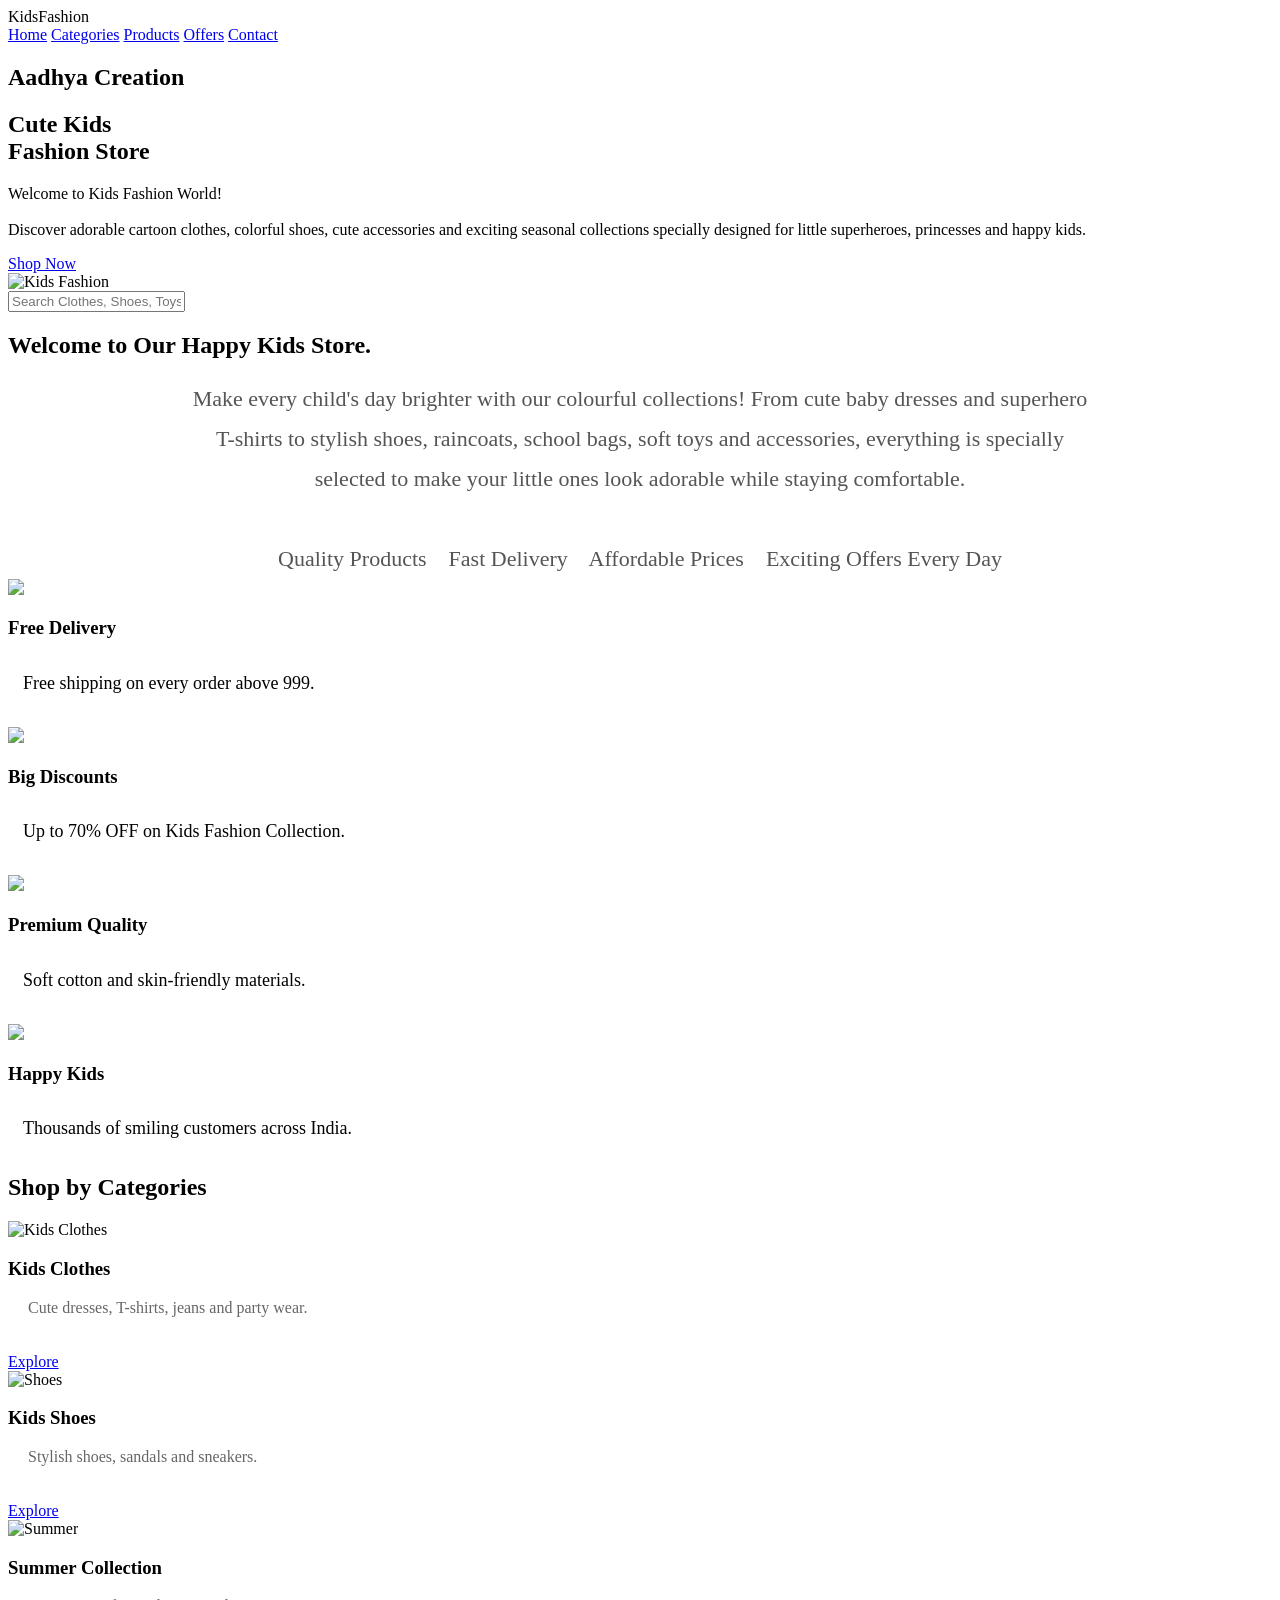
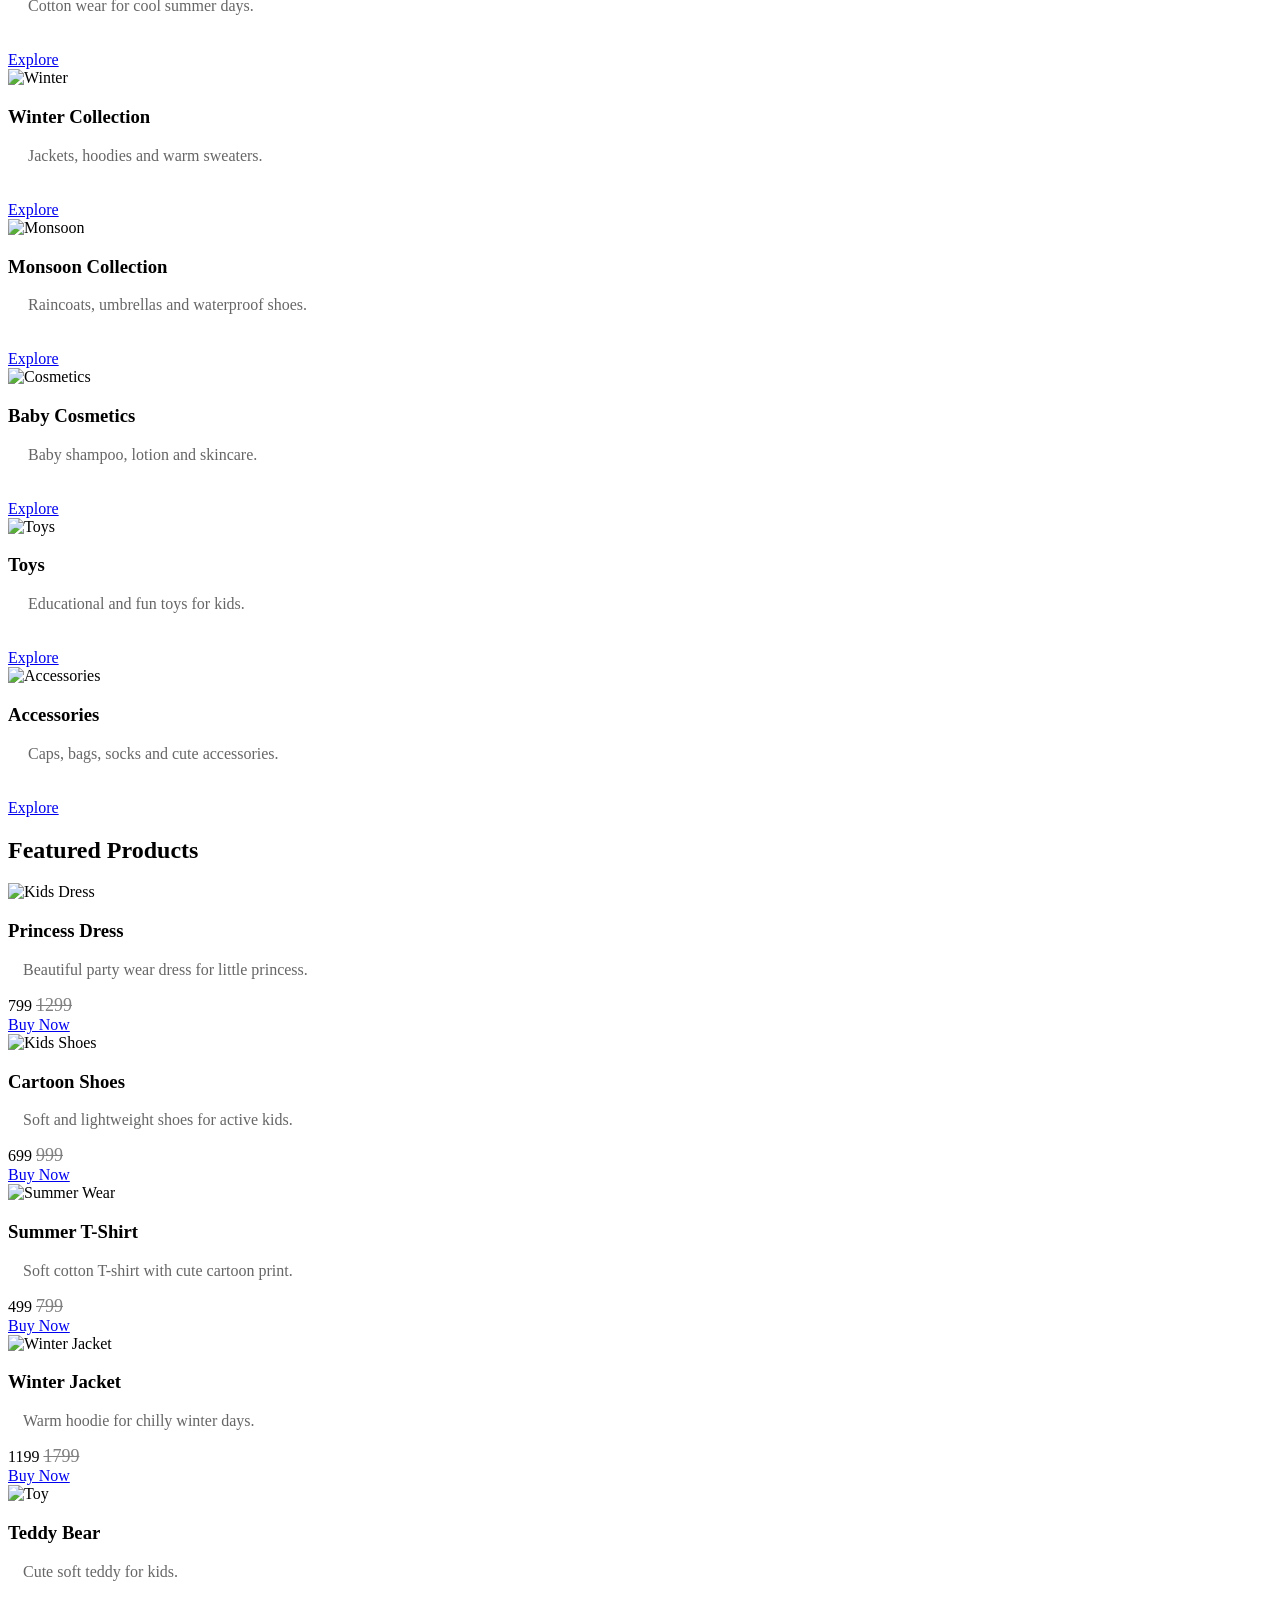
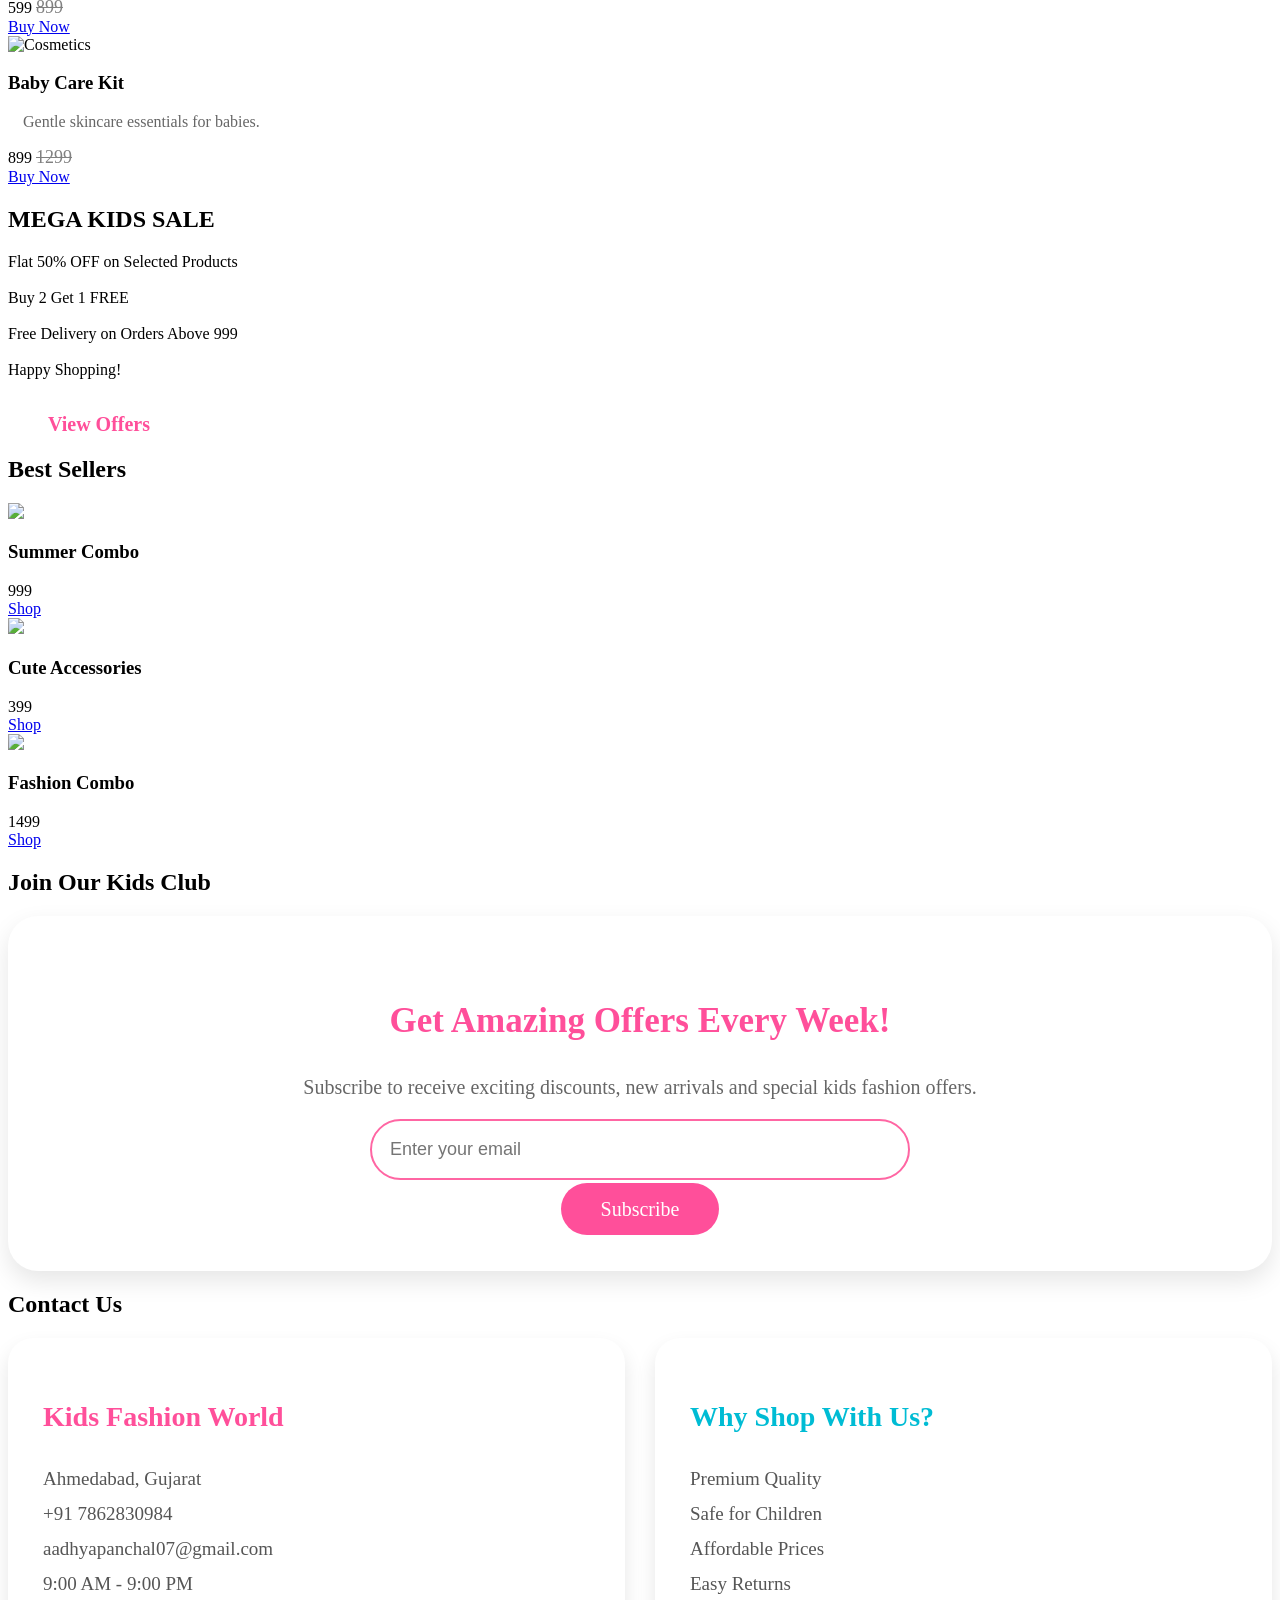
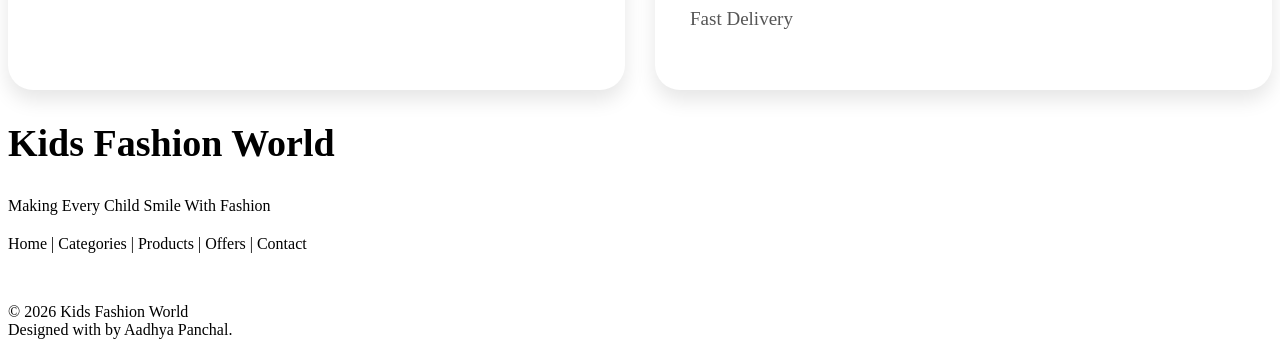
==== commit fc2bbd4c: "Update print statement from 'Hello' to 'Goodbye'" ====
--- a/index.html
+++ b/index.html
@@ -9,587 +9,6 @@
 
 <link href="https://fonts.googleapis.com/css2?family=Fredoka:wght@300;400;500;600;700&display=swap" rel="stylesheet">
 
-<style>
-
-*{
-margin:0;
-padding:0;
-box-sizing:border-box;
-font-family:'Fredoka',sans-serif;
-scroll-behavior:smooth;
-}
-
-body{
-
-background:linear-gradient(135deg,#ffe4ec,#dff7ff,#fff7cc);
-
-overflow-x:hidden;
-
-}
-
-/* Scroll Bar */
-
-::-webkit-scrollbar{
-
-width:10px;
-
-}
-
-::-webkit-scrollbar-thumb{
-
-background:#ff66a3;
-
-border-radius:50px;
-
-}
-
-/* Header */
-
-header{
-
-position:fixed;
-
-top:0;
-
-left:0;
-
-width:100%;
-
-background:white;
-
-display:flex;
-
-justify-content:space-between;
-
-align-items:center;
-
-padding:15px 8%;
-
-box-shadow:0 5px 20px rgba(0,0,0,.1);
-
-z-index:999;
-
-flex-wrap:wrap;
-
-}
-
-/* Logo */
-
-.logo{
-
-font-size:34px;
-
-font-weight:bold;
-
-color:#ff4f9a;
-
-}
-
-.logo span{
-
-color:#00bcd4;
-
-}
-
-/* Navigation */
-
-nav{
-
-display:flex;
-
-flex-wrap:wrap;
-
-gap:20px;
-
-}
-
-nav a{
-
-text-decoration:none;
-
-color:#444;
-
-font-size:18px;
-
-font-weight:600;
-
-transition:.4s;
-
-}
-
-nav a:hover{
-
-color:#ff4f9a;
-
-}
-
-/* Hero */
-
-.hero{
-
-margin-top:95px;
-
-display:flex;
-
-justify-content:space-between;
-
-align-items:center;
-
-padding:60px 8%;
-
-flex-wrap:wrap;
-
-background:linear-gradient(135deg,#fff,#fdf1ff);
-
-}
-
-.hero-text{
-
-flex:1;
-
-min-width:320px;
-
-}
-
-.hero-text h1{
-
-font-size:65px;
-
-color:#ff4f9a;
-
-line-height:1.2;
-
-}
-
-.hero-text h1 span{
-
-color:#00bcd4;
-
-}
-
-.hero-text p{
-
-font-size:20px;
-
-margin:20px 0;
-
-color:#555;
-
-line-height:1.8;
-
-}
-
-.hero-btn{
-
-display:inline-block;
-
-padding:16px 40px;
-
-background:#ff4f9a;
-
-color:white;
-
-border-radius:50px;
-
-text-decoration:none;
-
-font-size:20px;
-
-transition:.4s;
-
-box-shadow:0 15px 35px rgba(255,79,154,.3);
-
-}
-
-.hero-btn:hover{
-
-transform:translateY(-5px);
-
-background:#ff8b2d;
-
-}
-
-/* Hero Image */
-
-.hero-image{
-
-flex:1;
-
-min-width:320px;
-
-text-align:center;
-
-}
-
-.hero-image img{
-
-width:90%;
-
-max-width:500px;
-
-animation:float 4s ease-in-out infinite;
-
-}
-
-@keyframes float{
-
-0%{
-
-transform:translateY(0);
-
-}
-
-50%{
-
-transform:translateY(-15px);
-
-}
-
-100%{
-
-transform:translateY(0);
-
-}
-
-}
-
-/* Search */
-
-.search{
-
-padding:50px 8%;
-
-text-align:center;
-
-}
-
-.search input{
-
-width:80%;
-
-max-width:700px;
-
-padding:18px;
-
-font-size:18px;
-
-border:none;
-
-border-radius:50px;
-
-box-shadow:0 8px 20px rgba(0,0,0,.15);
-
-outline:none;
-
-}
-
-/* Section */
-
-section{
-
-padding:70px 8%;
-
-}
-
-.title{
-
-text-align:center;
-
-font-size:45px;
-
-color:#ff4f9a;
-
-margin-bottom:50px;
-
-}
-
-/* Category Cards */
-
-.category-container{
-
-display:grid;
-
-grid-template-columns:repeat(auto-fit,minmax(240px,1fr));
-
-gap:30px;
-
-}
-
-.category{
-
-background:white;
-
-border-radius:30px;
-
-overflow:hidden;
-
-text-align:center;
-
-transition:.5s;
-
-box-shadow:0 10px 30px rgba(0,0,0,.08);
-
-}
-
-.category:hover{
-
-transform:translateY(-12px);
-
-}
-
-.category img{
-
-width:100%;
-
-height:230px;
-
-object-fit:cover;
-
-}
-
-.category h3{
-
-padding:20px;
-
-font-size:28px;
-
-color:#444;
-
-}
-
-.category a{
-
-display:inline-block;
-
-margin-bottom:25px;
-
-padding:12px 28px;
-
-background:#00bcd4;
-
-color:white;
-
-border-radius:40px;
-
-text-decoration:none;
-
-font-size:18px;
-
-}
-
-/* Product Cards */
-
-.products{
-
-display:grid;
-
-grid-template-columns:repeat(auto-fit,minmax(250px,1fr));
-
-gap:30px;
-
-}
-
-.product{
-
-background:white;
-
-border-radius:25px;
-
-overflow:hidden;
-
-box-shadow:0 10px 25px rgba(0,0,0,.1);
-
-transition:.4s;
-
-text-align:center;
-
-}
-
-.product:hover{
-
-transform:scale(1.04);
-
-}
-
-.product img{
-
-width:100%;
-
-height:260px;
-
-object-fit:cover;
-
-}
-
-.product h3{
-
-margin:18px 0;
-
-font-size:26px;
-
-}
-
-.price{
-
-color:#ff4f9a;
-
-font-size:28px;
-
-font-weight:bold;
-
-margin-bottom:15px;
-
-}
-
-.buy{
-
-display:inline-block;
-
-margin-bottom:25px;
-
-padding:14px 30px;
-
-background:#ff8b2d;
-
-color:white;
-
-border-radius:40px;
-
-text-decoration:none;
-
-}
-
-/* Offer Banner */
-
-.offer{
-
-background:linear-gradient(90deg,#ff66a3,#ffb347,#7ad7ff);
-
-color:white;
-
-text-align:center;
-
-padding:70px 20px;
-
-border-radius:30px;
-
-margin:60px 8%;
-
-}
-
-.offer h2{
-
-font-size:50px;
-
-}
-
-.offer p{
-
-font-size:22px;
-
-margin-top:15px;
-
-}
-
-/* Footer */
-
-footer{
-
-background:#3b275f;
-
-color:white;
-
-text-align:center;
-
-padding:40px;
-
-font-size:18px;
-
-margin-top:80px;
-
-}
-
-/* Responsive */
-
-@media(max-width:900px){
-
-header{
-
-justify-content:center;
-
-gap:15px;
-
-}
-
-nav{
-
-justify-content:center;
-
-}
-
-.hero{
-
-flex-direction:column;
-
-text-align:center;
-
-}
-
-.hero-text h1{
-
-font-size:48px;
-
-}
-
-.hero-text p{
-
-font-size:18px;
-
-}
-
-.search input{
-
-width:95%;
-
-}
-
-}
-
-@media(max-width:500px){
-
-.logo{
-
-font-size:26px;
-
-}
-
-nav{
-
-gap:10px;
-
-}
-
-nav a{
-
-font-size:15px;
-
-}
-
-.hero-text h1{
-
-font-size:38px;
-
-}
-
-.title{
-
-font-size:35px;
-
-}
-
-}
-
-</style>
 
 </head>
 
@@ -1191,7 +610,7 @@
 
 <p>
 
-� 2026 Kids Fashion World
+© 2026 Kids Fashion World
 
 <br>
 
@@ -1203,4 +622,4 @@
 
 </body>
 
-</html>+</html>
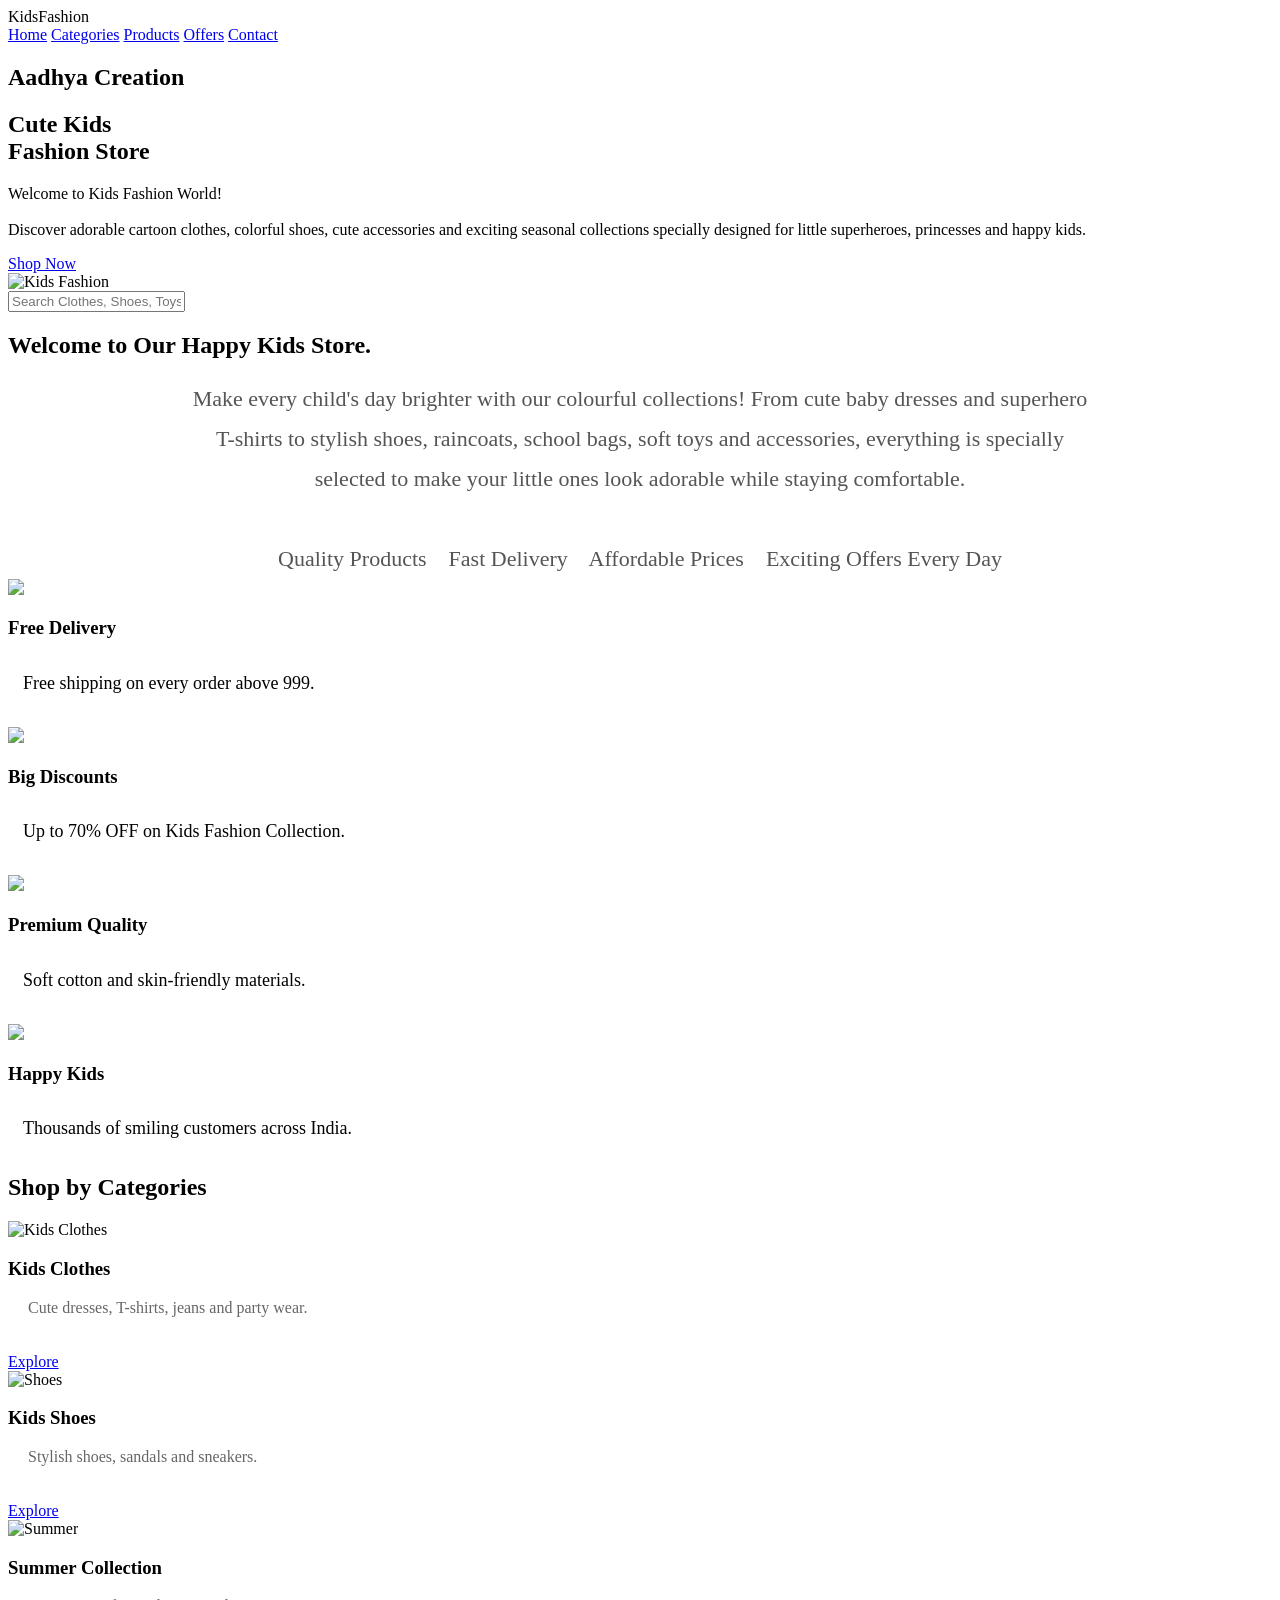
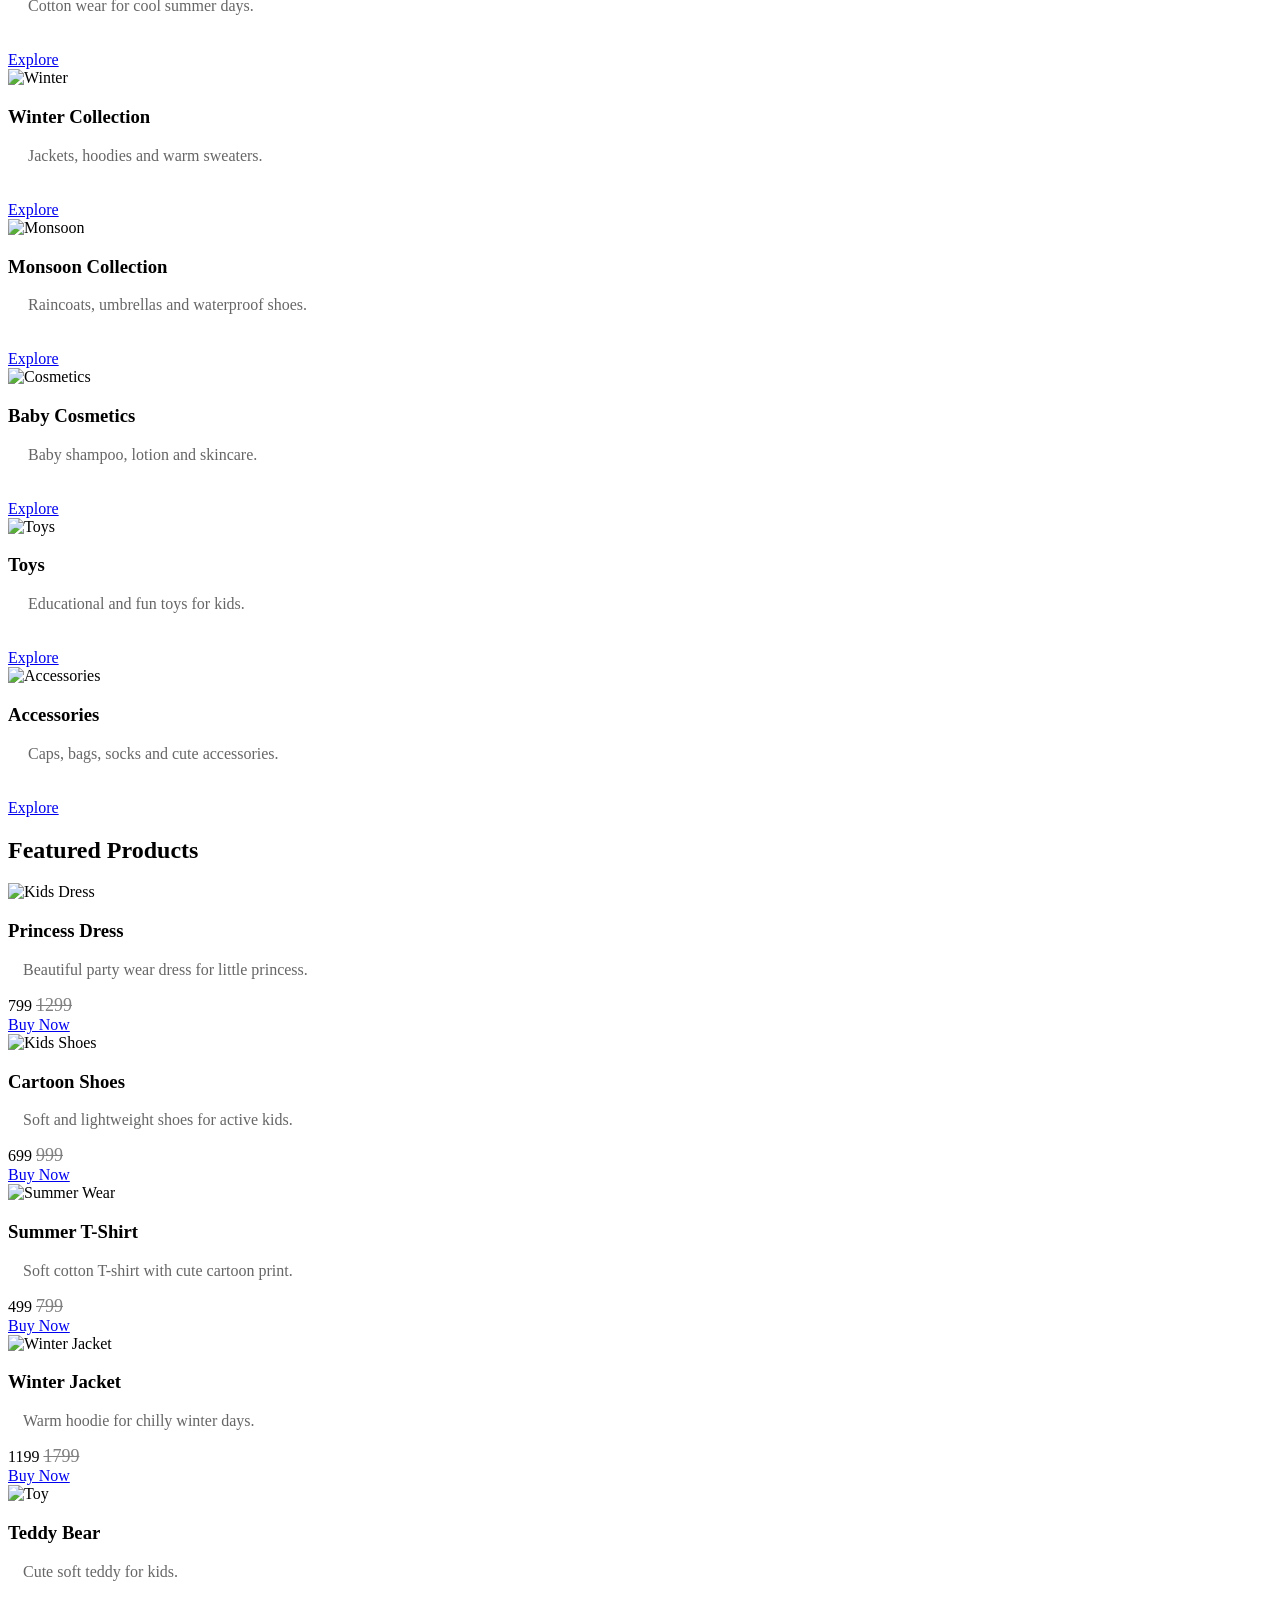
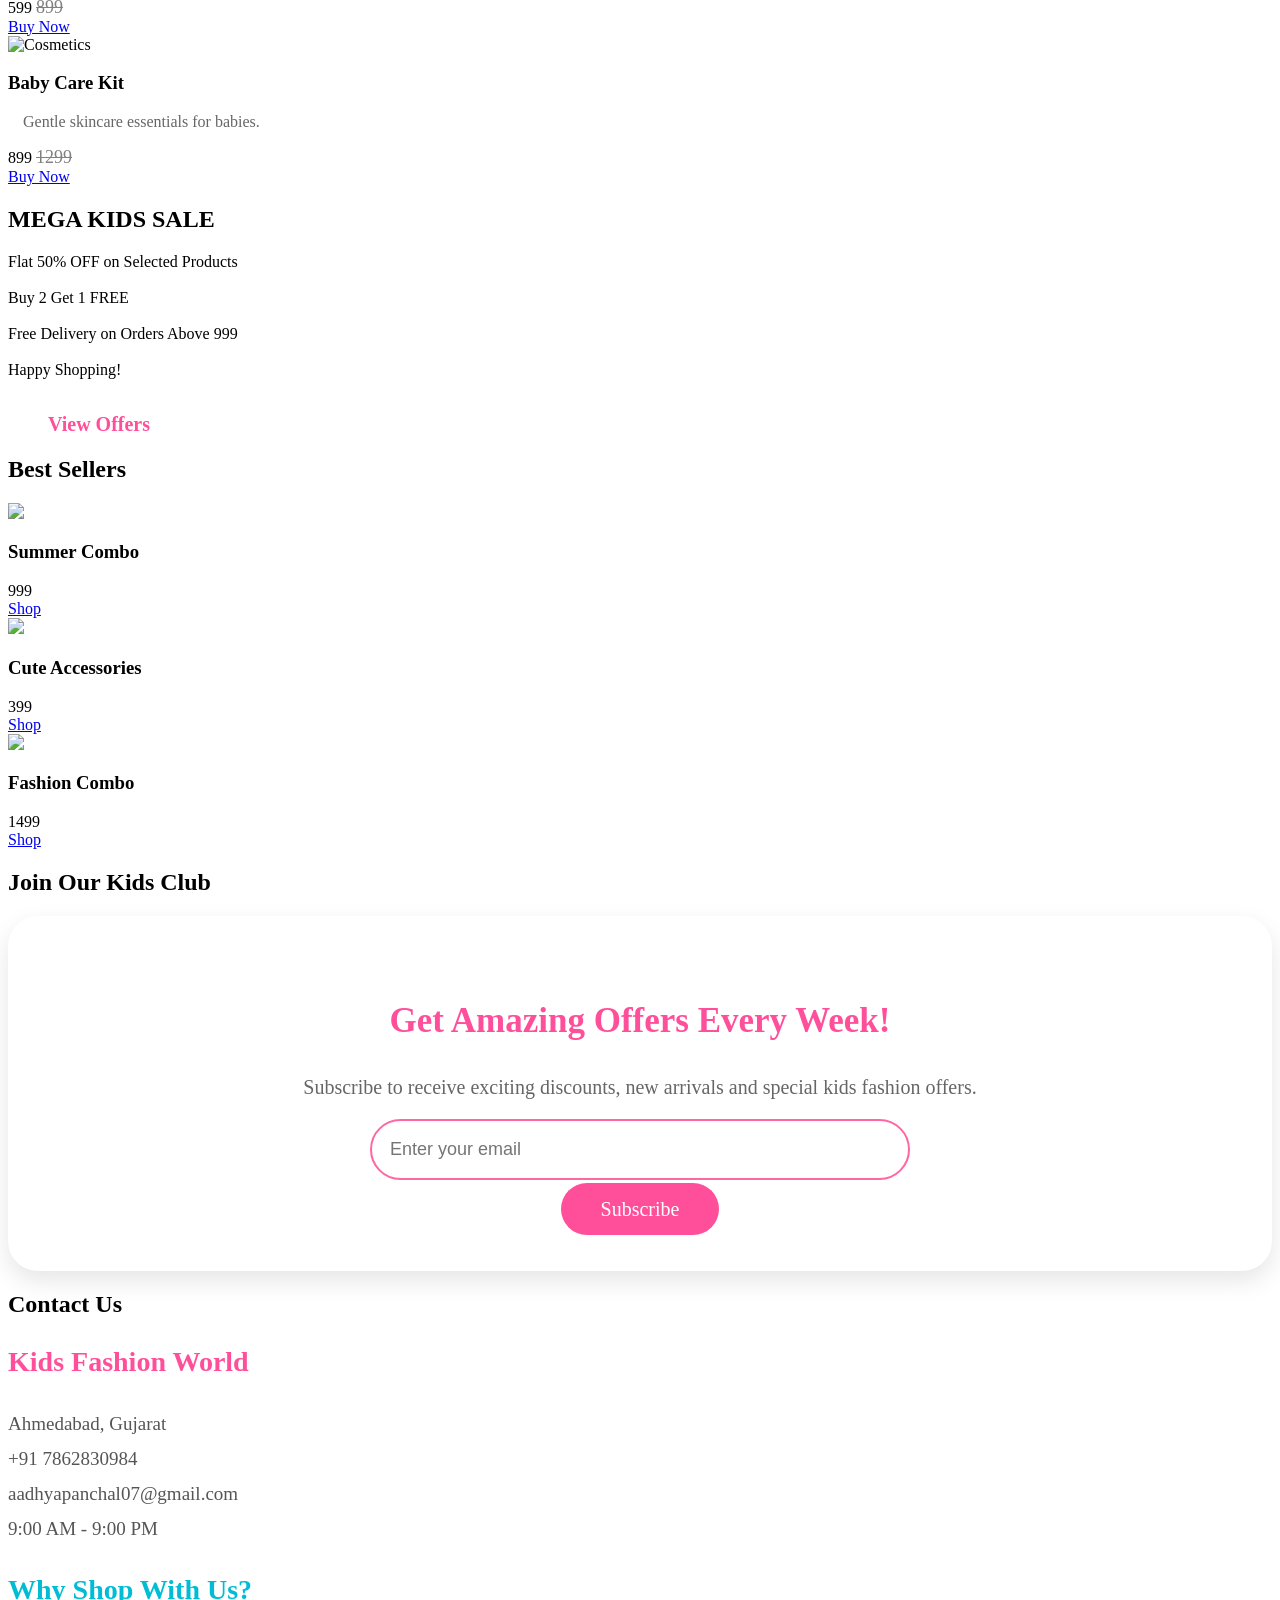
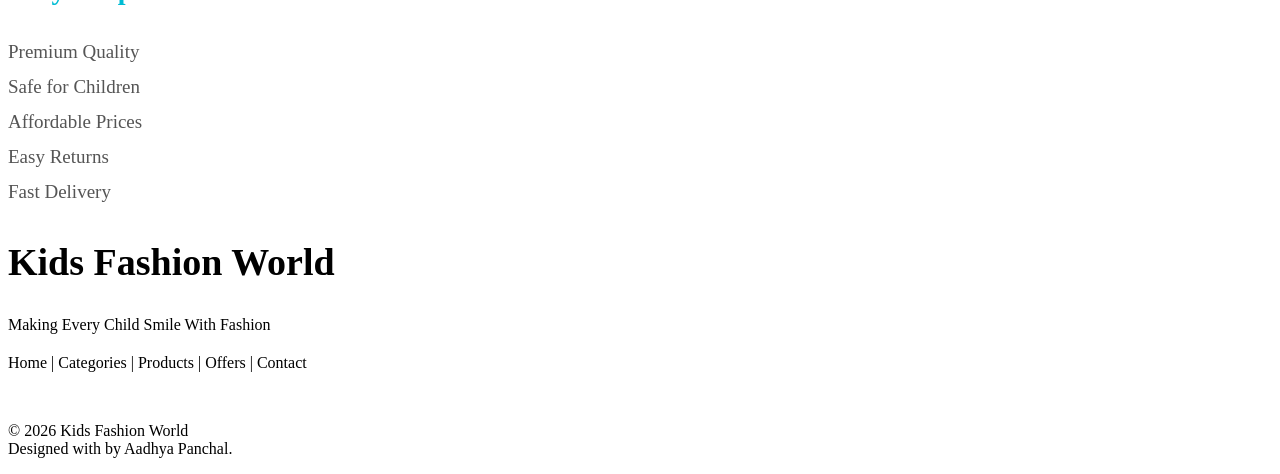
==== commit b0ef98c9: "Update index.html" ====
--- a/index.html
+++ b/index.html
@@ -528,25 +528,11 @@
 
 <h2 class="title">Contact Us</h2>
 
-<div style="display:grid;
-grid-template-columns:repeat(auto-fit,minmax(300px,1fr));
-gap:30px;">
-
-<div style="background:white;
-padding:35px;
-border-radius:25px;
-box-shadow:0 10px 20px rgba(0,0,0,.1);">
-
 <h3 style="color:#ff4f9a;font-size:28px;">
  Kids Fashion World
 </h3>
 
 <p style="margin-top:20px;font-size:19px;color:#555;line-height:35px;">Ahmedabad, Gujarat <br> +91 7862830984 <br> aadhyapanchal07@gmail.com <br> 9:00 AM - 9:00 PM</p></div>
-
-<div style="background:white;
-padding:35px;
-border-radius:25px;
-box-shadow:0 10px 20px rgba(0,0,0,.1);">
 
 <h3 style="color:#00bcd4;font-size:28px;">Why Shop With Us?
 </h3>
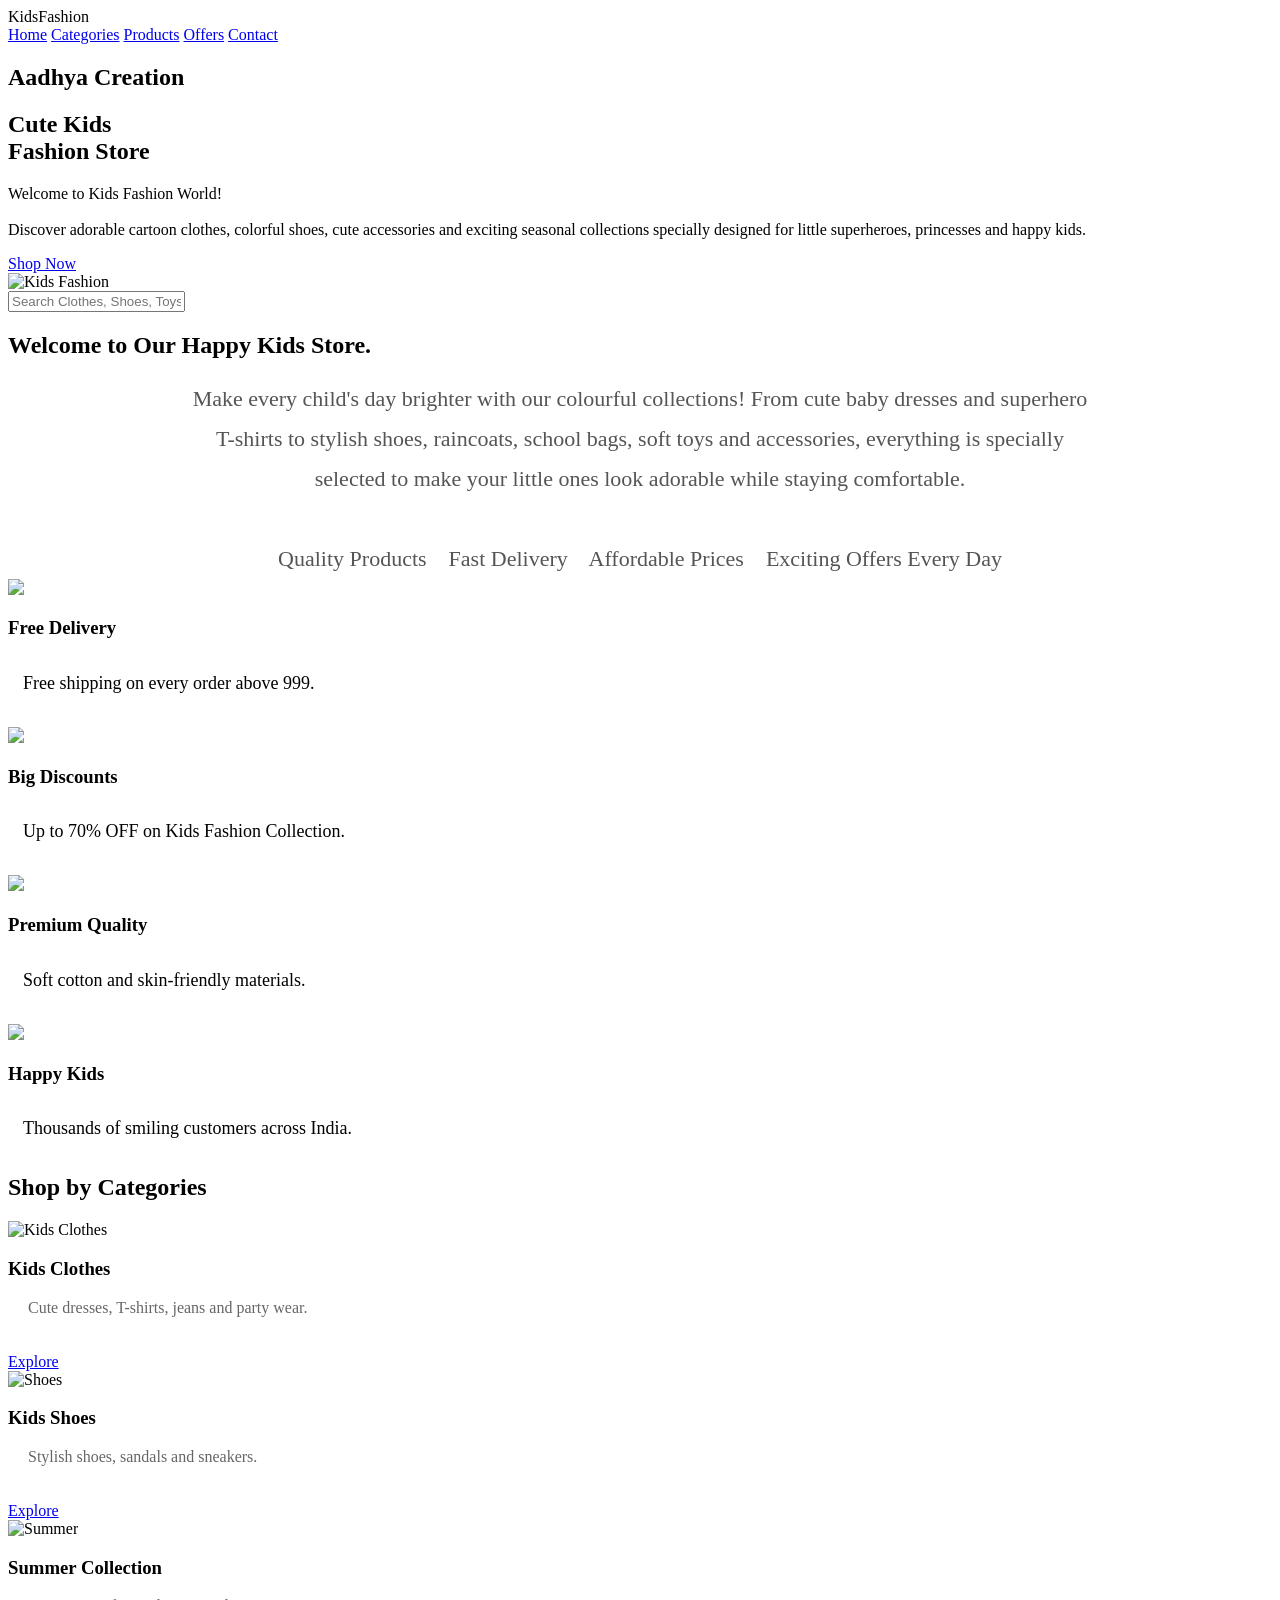
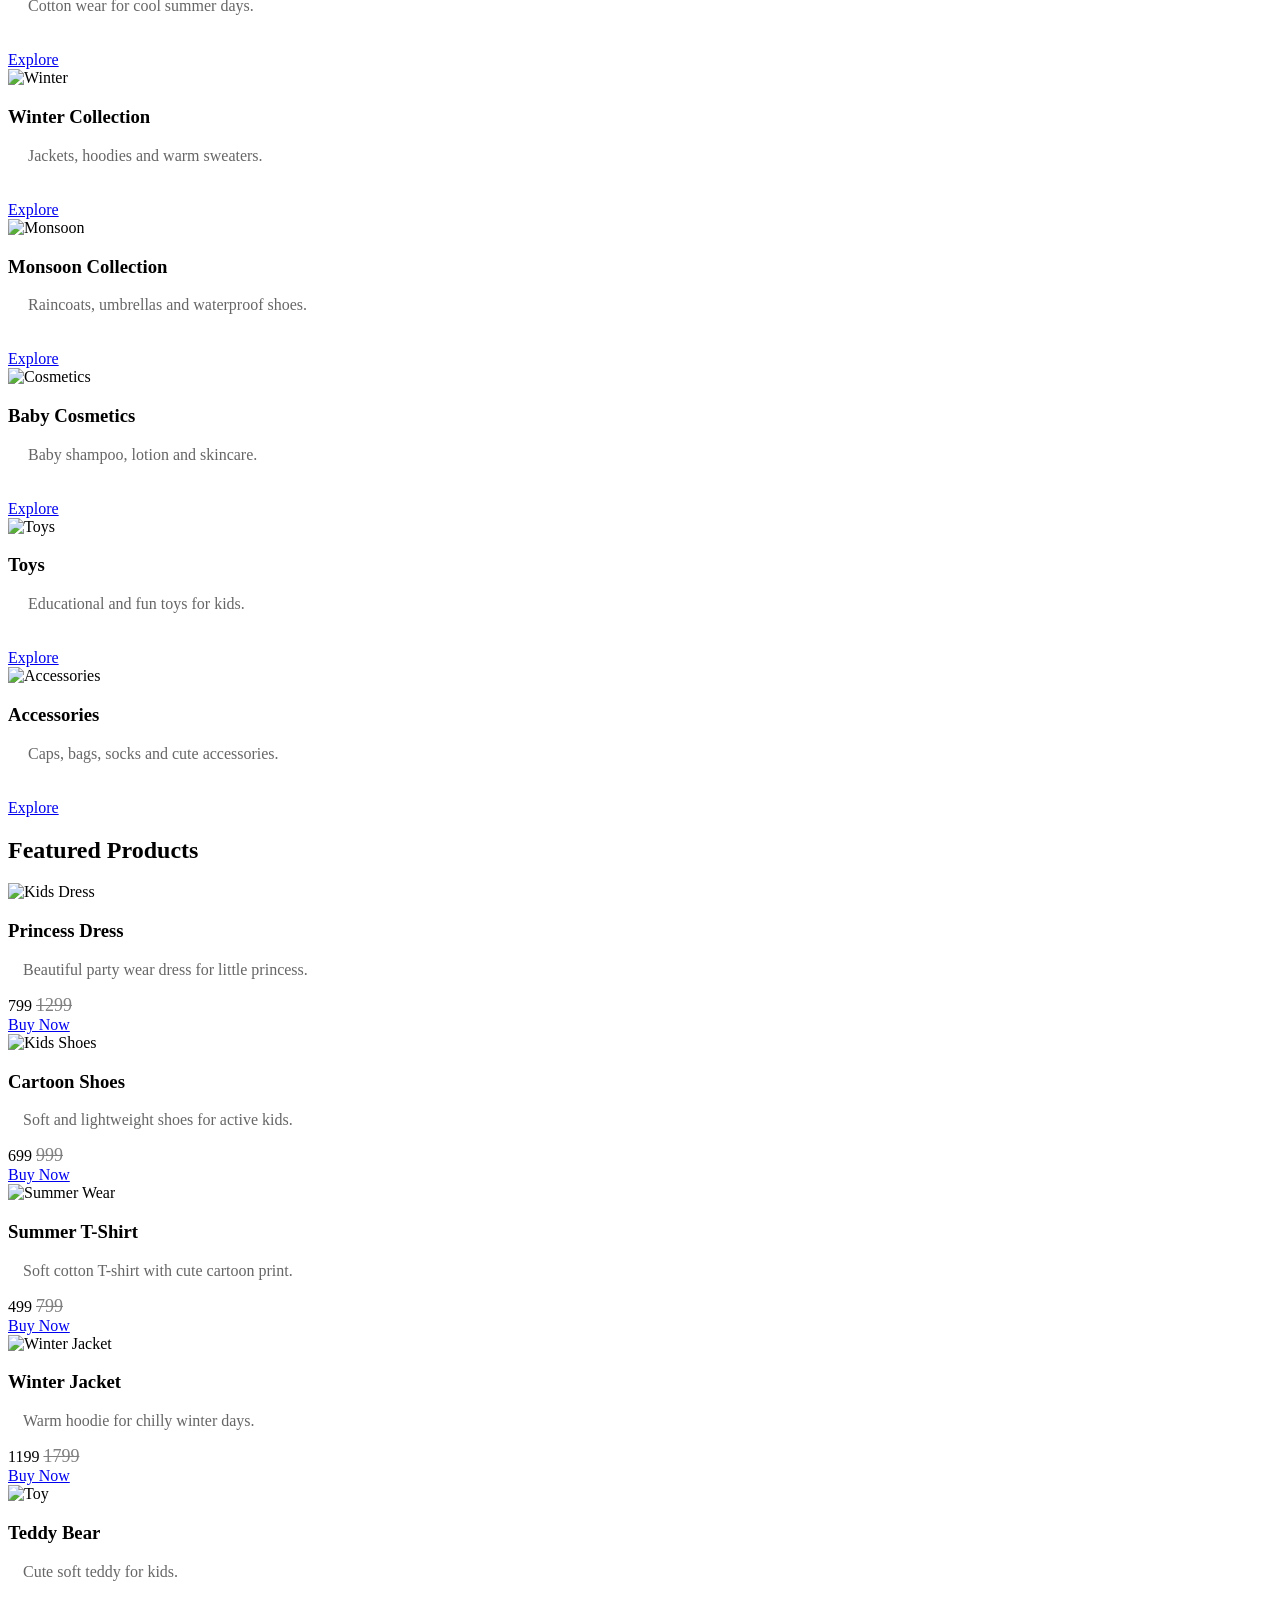
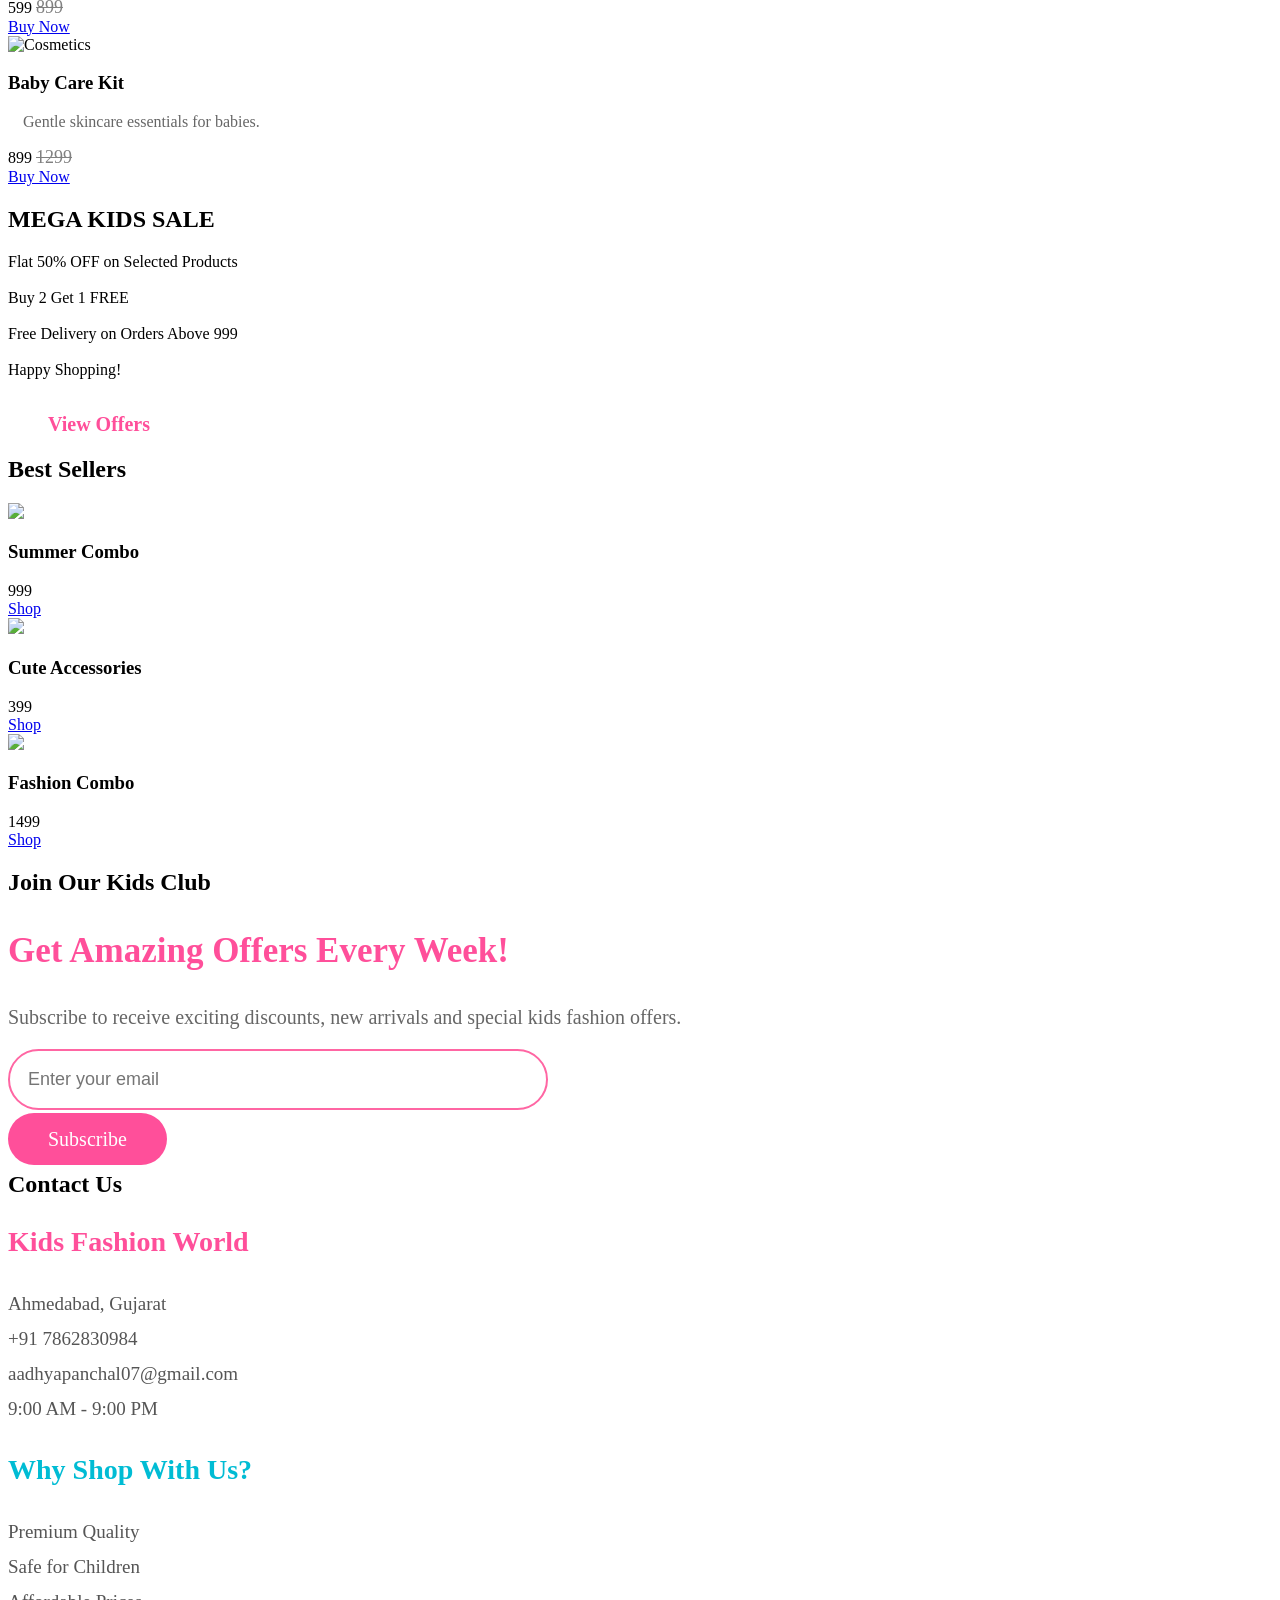
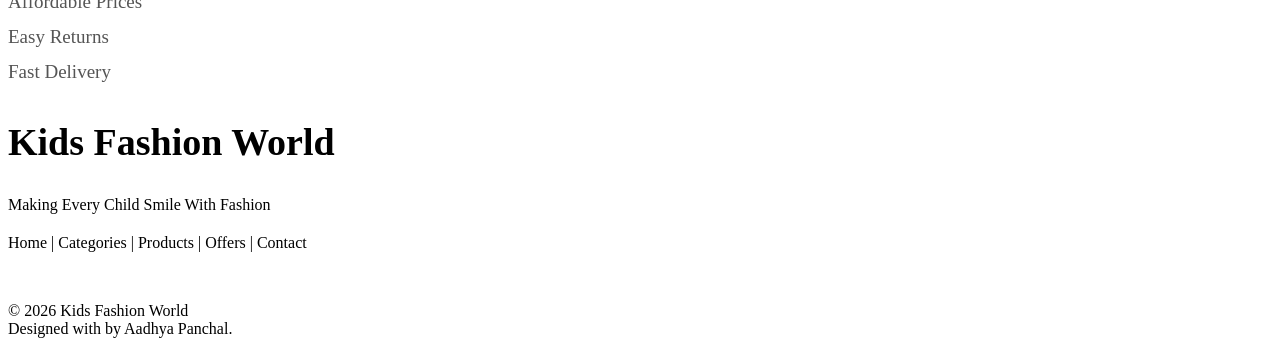
==== commit 86c9af47: "Update index.html" ====
--- a/index.html
+++ b/index.html
@@ -477,11 +477,6 @@
 
 <h2 class="title"> Join Our Kids Club</h2>
 
-<div style="background:white;
-padding:50px;
-border-radius:30px;
-box-shadow:0 10px 25px rgba(0,0,0,.1);
-text-align:center;">
 
 <h3 style="font-size:35px;color:#ff4f9a;">
 Get Amazing Offers Every Week!
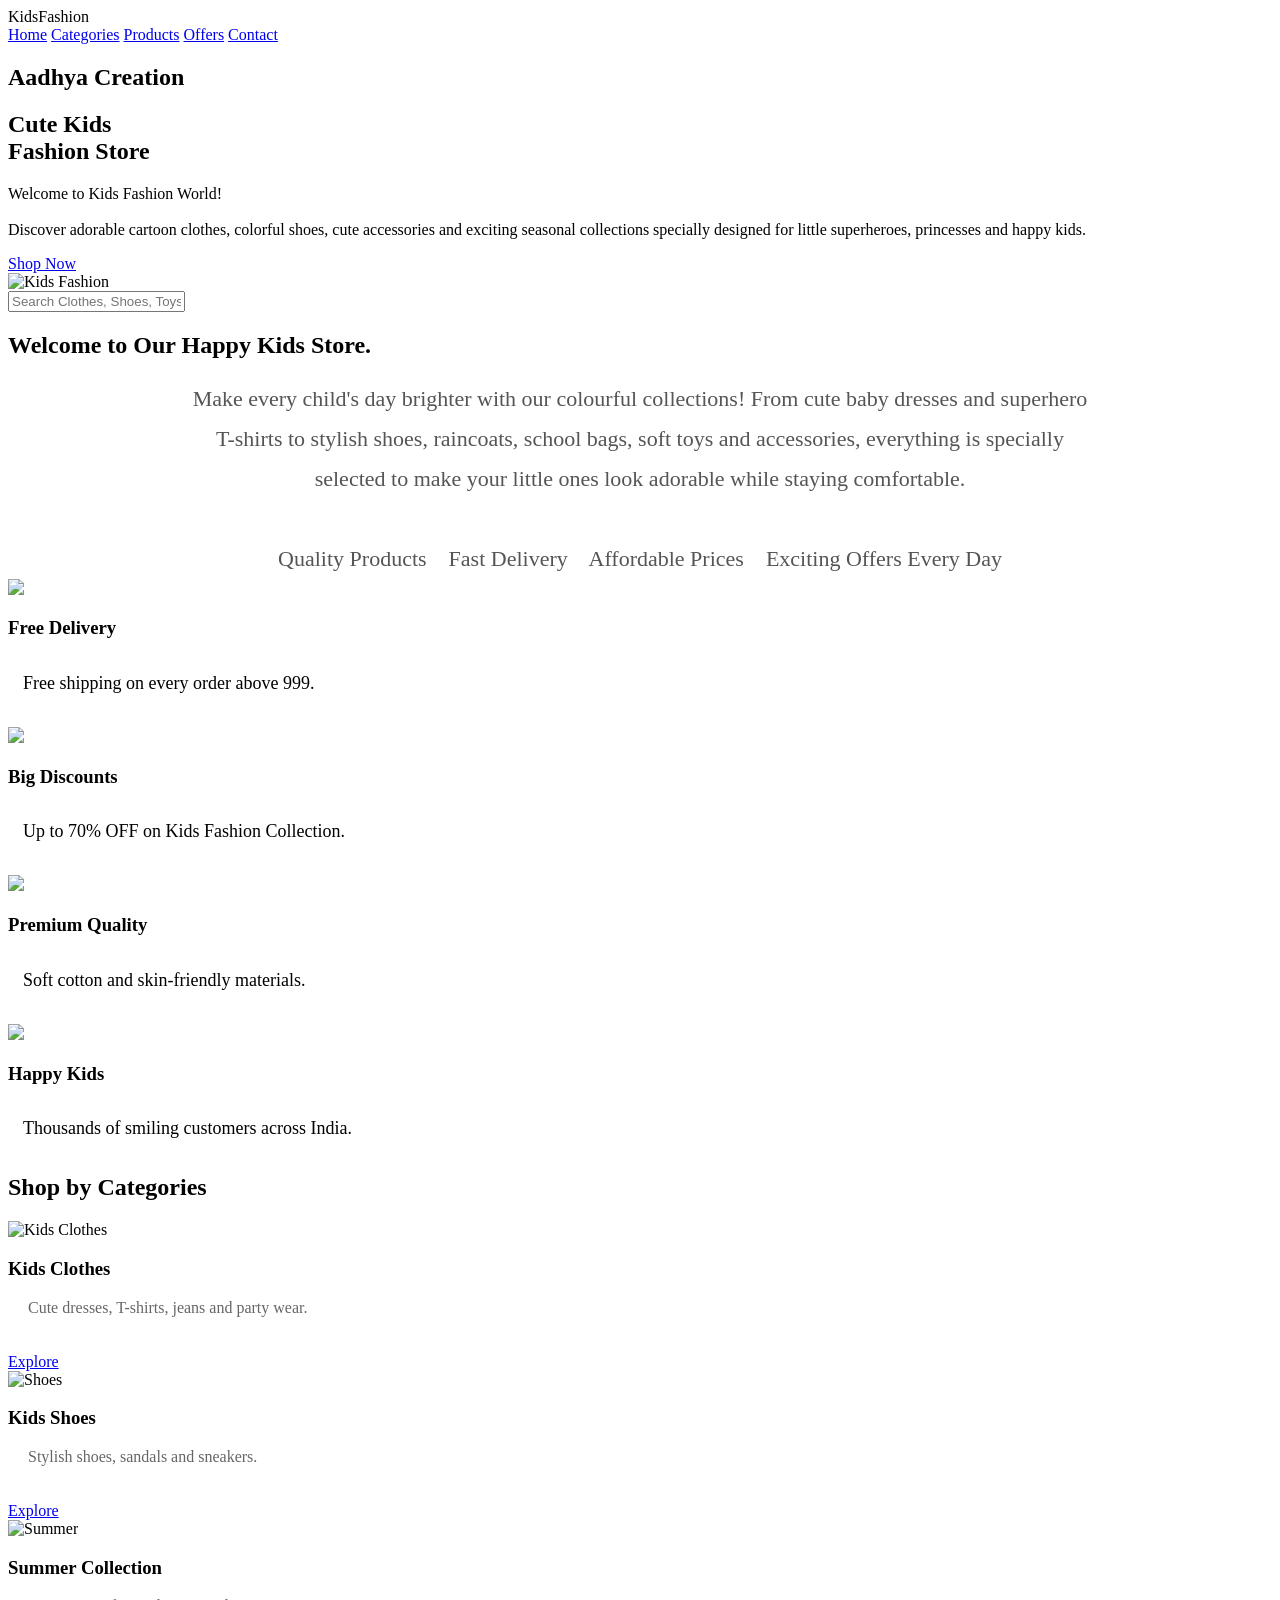
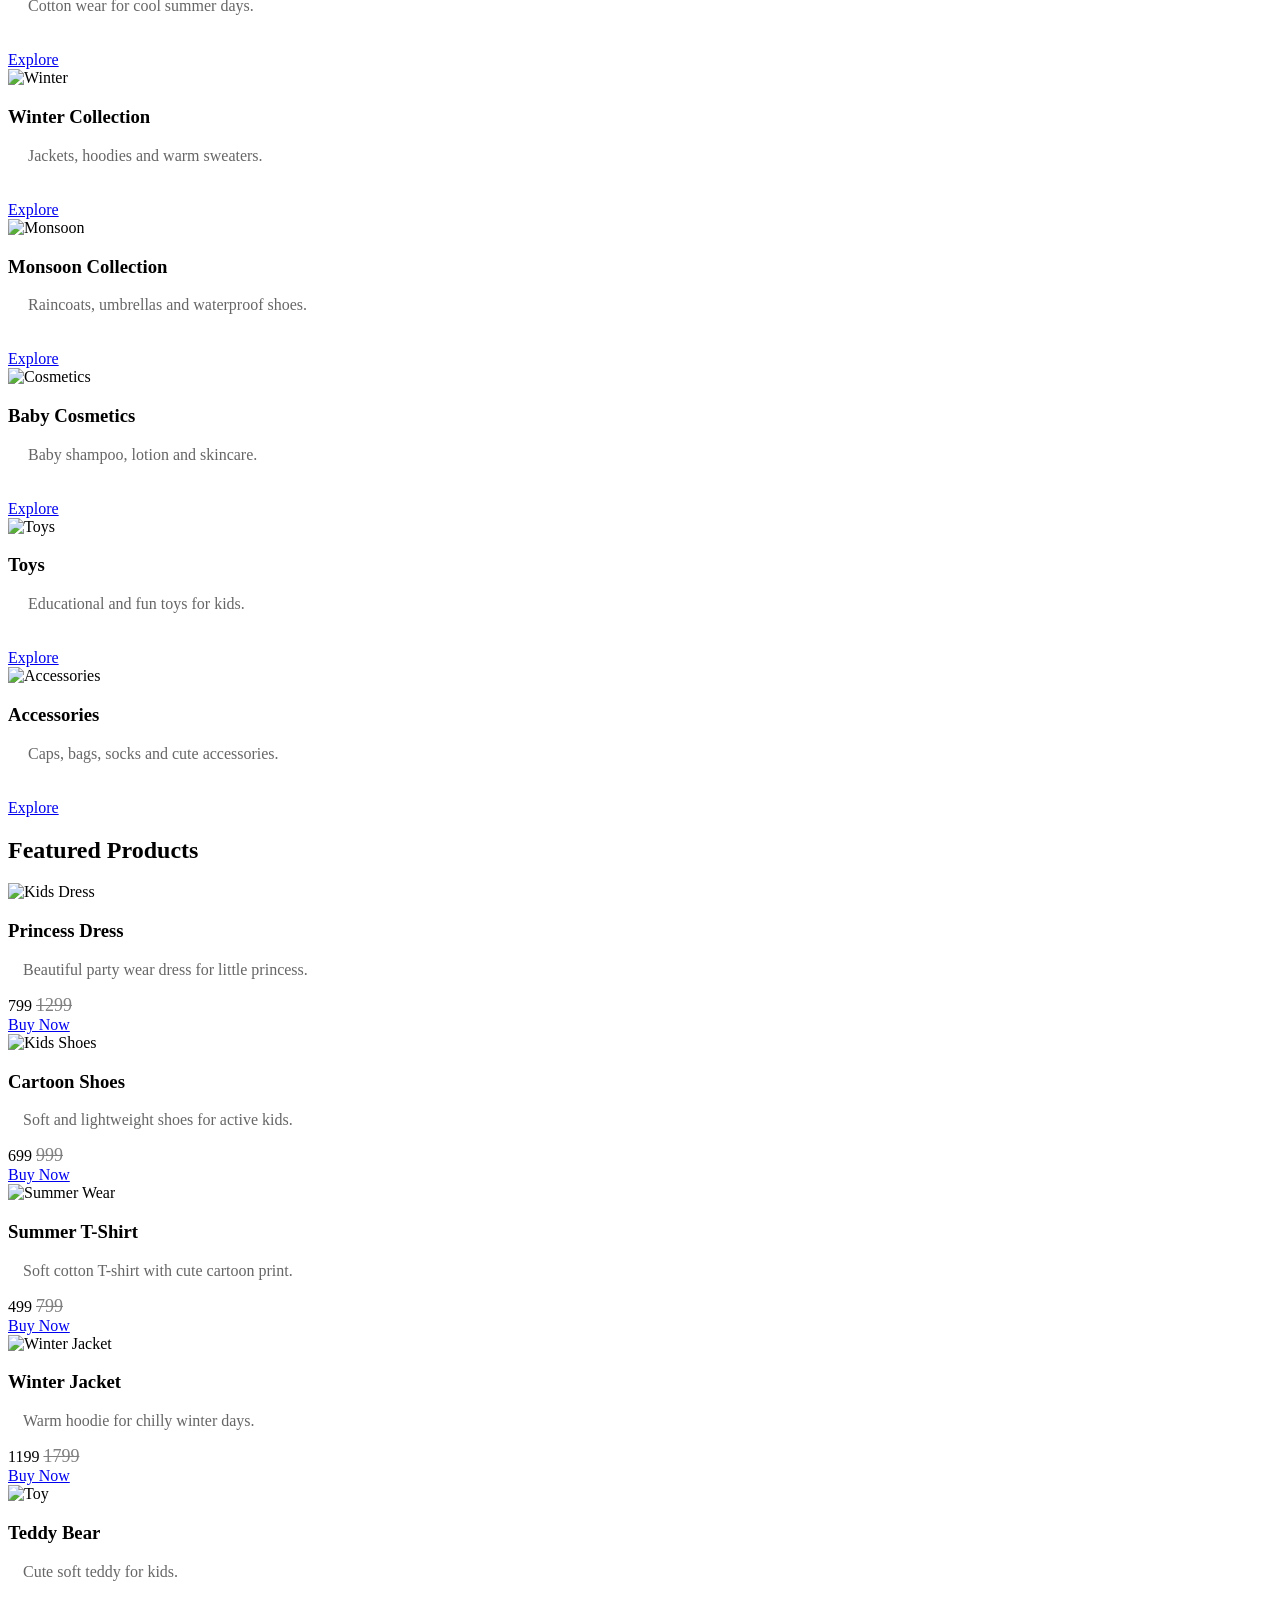
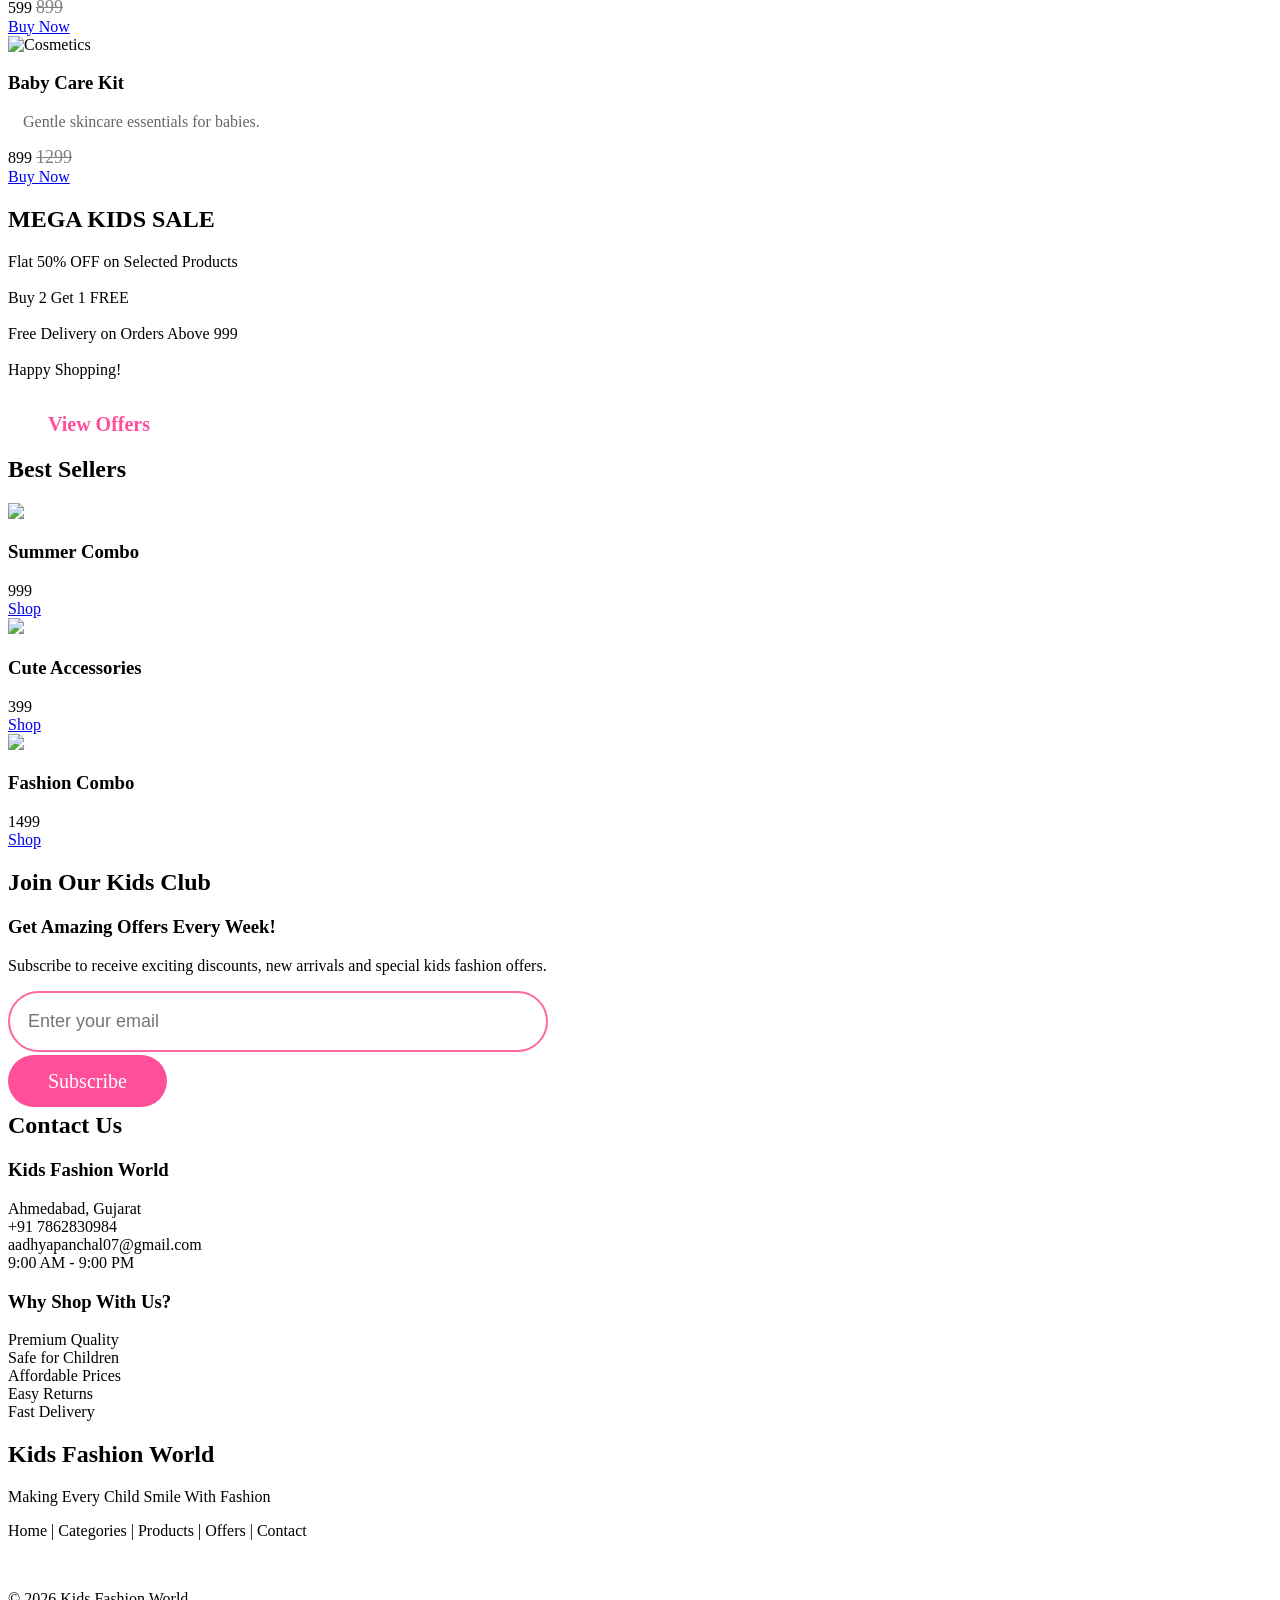
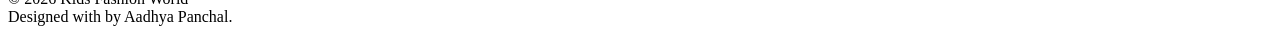
==== commit aced6002: "Fix HTML formatting and clean up code" ====
--- a/index.html
+++ b/index.html
@@ -478,11 +478,11 @@
 <h2 class="title"> Join Our Kids Club</h2>
 
 
-<h3 style="font-size:35px;color:#ff4f9a;">
+<h3>
 Get Amazing Offers Every Week!
 </h3>
 
-<p style="margin:20px 0;font-size:20px;color:#666;">
+<p>
 
 Subscribe to receive exciting discounts,
 new arrivals and special kids fashion offers.
@@ -523,19 +523,16 @@
 
 <h2 class="title">Contact Us</h2>
 
-<h3 style="color:#ff4f9a;font-size:28px;">
+<h3>
  Kids Fashion World
 </h3>
 
-<p style="margin-top:20px;font-size:19px;color:#555;line-height:35px;">Ahmedabad, Gujarat <br> +91 7862830984 <br> aadhyapanchal07@gmail.com <br> 9:00 AM - 9:00 PM</p></div>
-
-<h3 style="color:#00bcd4;font-size:28px;">Why Shop With Us?
+<p>Ahmedabad, Gujarat <br> +91 7862830984 <br> aadhyapanchal07@gmail.com <br> 9:00 AM - 9:00 PM</p></div>
+
+<h3>Why Shop With Us?
 </h3>
 
-<p style="margin-top:20px;
-font-size:19px;
-line-height:35px;
-color:#555;">
+<p>
 
  Premium Quality
 
@@ -567,12 +564,12 @@
 
 <footer>
 
-<h2 style="font-size:38px;">Kids Fashion World
+<h2>Kids Fashion World
 </h2>
 
-<p style="margin:20px 0;">Making Every Child Smile With Fashion</p>
-
-<div style="font-size:35px;margin:20px;">
+<p>Making Every Child Smile With Fashion</p>
+
+<div>
 
 
 </div>
